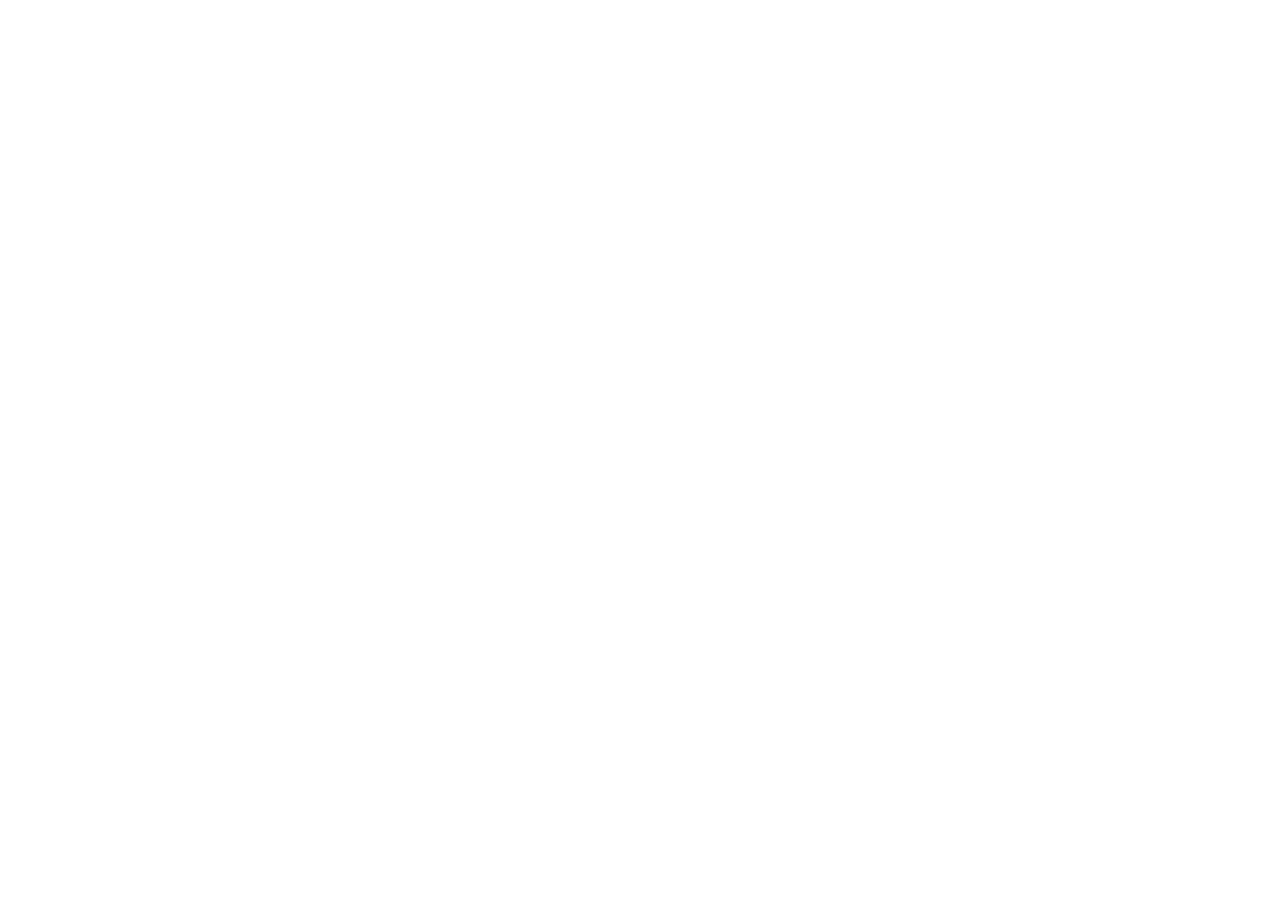
==== index.html @ 02f235d7 "1" ====
<!DOCTYPE html>
<html lang="en">

<head>
  <meta charset="UTF-8" />
  <meta http-equiv="X-UA-Compatible" content="IE=edge" />
  <meta name="viewport" content="width=device-width, initial-scale=1.0" />
  <title class='RR'>Document</title>
</head>

<body></body>

</html>
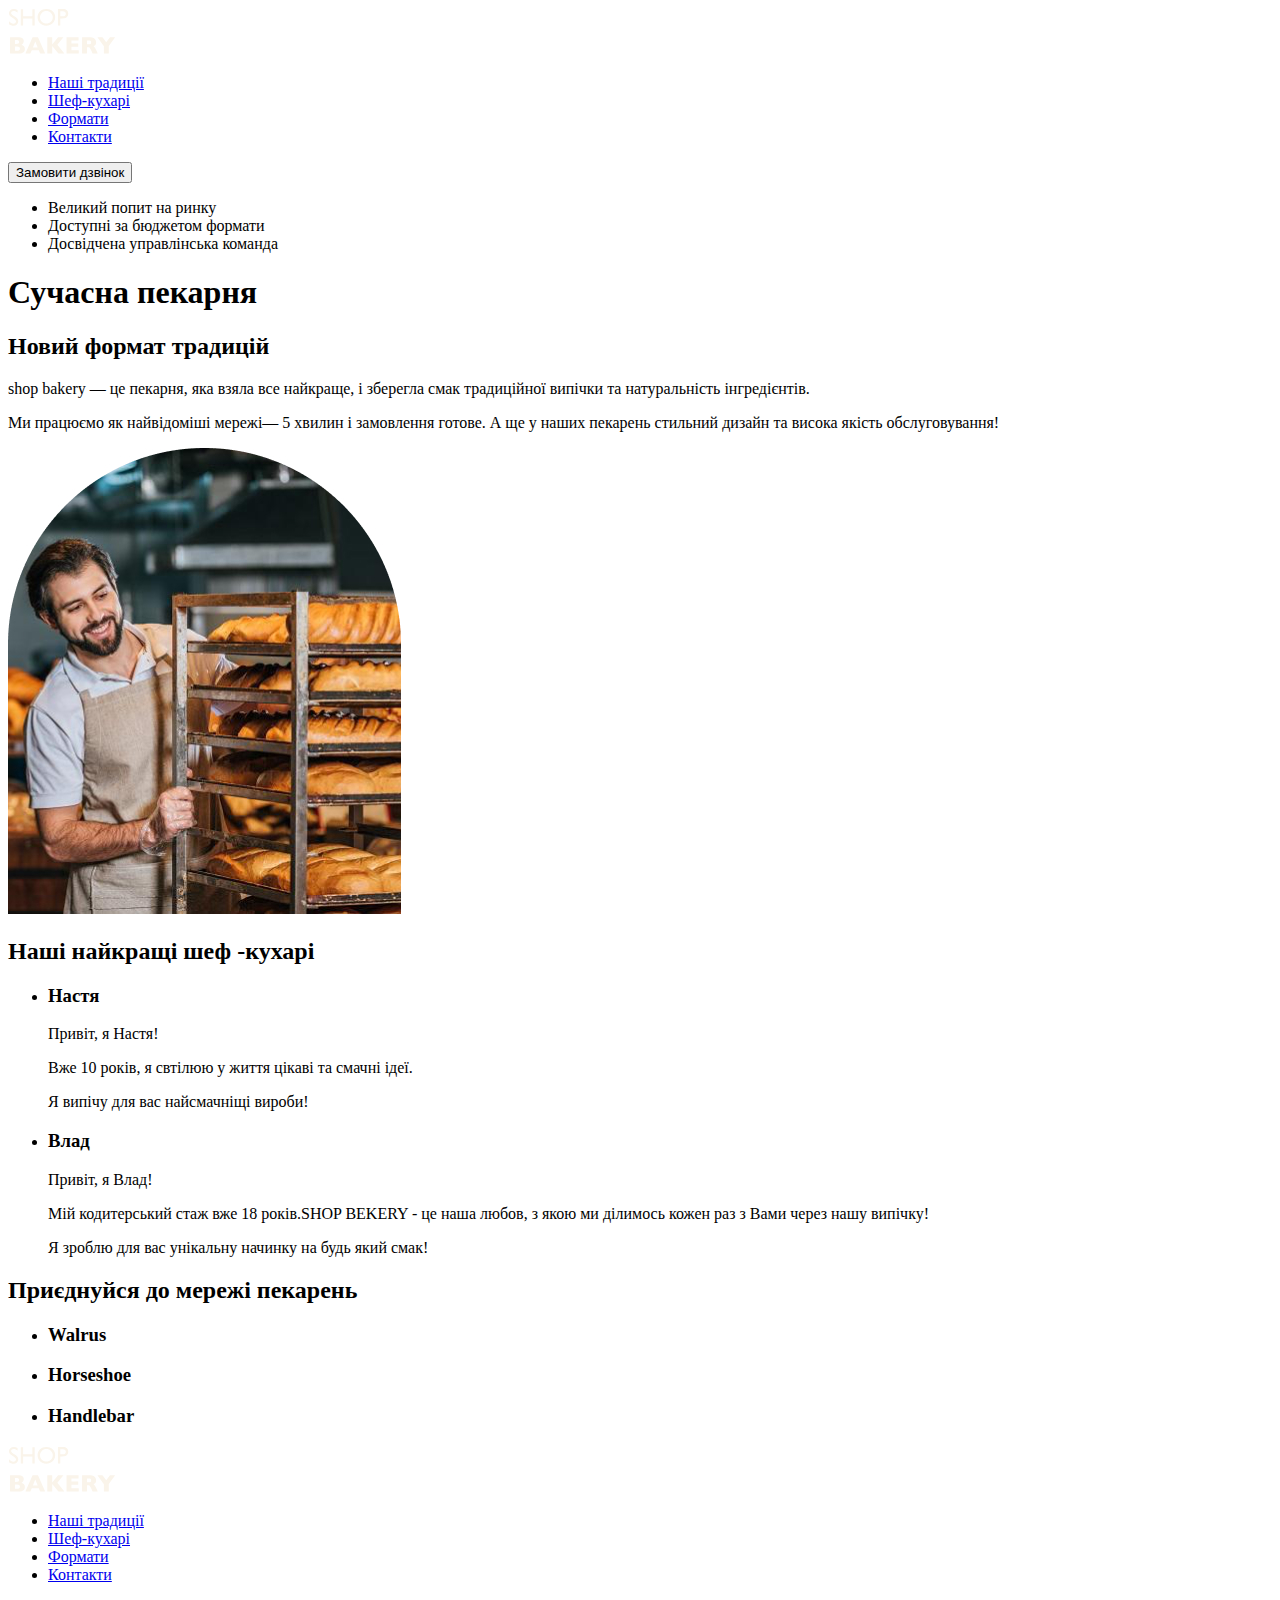
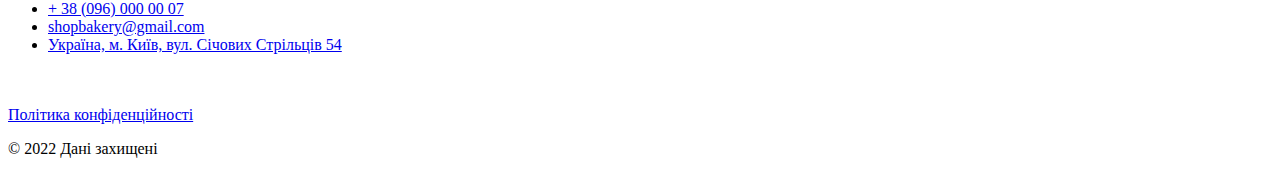
==== commit 1259b8ba: "update html and imeges" ====
--- a/index.html
+++ b/index.html
@@ -1,13 +1,125 @@
 <!DOCTYPE html>
-<html lang="en">
+<html lang="uk">
 
 <head>
-  <meta charset="UTF-8" />
-  <meta http-equiv="X-UA-Compatible" content="IE=edge" />
-  <meta name="viewport" content="width=device-width, initial-scale=1.0" />
-  <title class='RR'>Document</title>
+  <meta charset="UTF-8">
+  <meta name="viewport" content="width=device-width, initial-scale=1.0">
+  <title>Сучасна пекарня</title>
 </head>
 
-<body></body>
+<body>
+  <heder>
+    <nav>
+      <img src="./images/logo.svg" alt="logo">
+      <ul>
+        <li><a href='#'>Наші традиції</a></li>
+        <li><a href='#'>Шеф-кухарі</a></li>
+        <li><a href='#'>Формати</a></li>
+        <li><a href='#'>Контакти</a></li>
+      </ul>
+    </nav>
+    <button type='button'>Замовити дзвінок</button>
+  </heder>
+  <main>
+    <section>
+      <ul>
+        <li>Великий попит на ринку </li>
+        <li>Доступні за бюджетом формати</li>
+        <li>Досвідчена управлінська команда</li>
+      </ul>
+      <h1>Сучасна пекарня</h1>
+    </section>
+    <section>
+      <h2>Новий формат традицій</h2>
+      <p><span>shop bakery</span> — це пекарня, яка взяла все найкраще, і зберегла смак традиційної випічки та
+        натуральність
+        інгредієнтів.</p>
+      <p>Ми працюємо як найвідоміші мережі—
+        <span>5 хвилин і замовлення готове.</span>
+        А ще у наших пекарень стильний дизайн
+        та висока якість обслуговування!
+      </p>
+      <img src="./images/baker-men.jpg" alt="чоловік пекар дивиться на батони">
+    </section>
+    <section>
+      <h2>Наші найкращі
+        шеф -кухарі</h2>
+      <ul>
+        <li>
+          <article>
+            <h3>Настя</h3>
+            <p>Привіт, я Настя!</p>
+            <p>Вже 10 років, я свтілюю
+              у життя цікаві та смачні ідеї.</p>
+            <p>Я випічу для вас
+              найсмачніщі вироби!</p>
+          </article>
+        </li>
+
+        <li>
+          <article>
+            <h3>Влад</h3>
+            <p>Привіт, я Влад!</p>
+            <p>Мій кодитерський стаж вже 18 років.SHOP BEKERY - це наша любов, з якою ми ділимось кожен раз з Вами через
+              нашу випічку!
+            </p>
+            <p>Я зроблю для вас унікальну начинку на будь який смак!</p>
+          </article>
+        </li>
+      </ul>
+    </section>
+    <section>
+      <h2>Приєднуйся до
+        мережі пекарень</h2>
+      <ul>
+        <li>
+          <article>
+            <h3 lang='en'>Walrus</h3>
+          </article>
+        </li>
+        <li>
+          <article>
+            <h3 lang='en'>Horseshoe</h3>
+          </article>
+        </li>
+        <li>
+          <article>
+            <h3 lang='en'>Handlebar</h3>
+          </article>
+        </li>
+      </ul>
+    </section>
+  </main>
+  <footer>
+    <nav>
+      <a href='#'><img src="./images/logo.svg" alt="logo"></a>
+      <!-- logo -->
+      <ul>
+        <li><a href='#'>Наші традиції</a></li>
+        <li><a href='#'>Шеф-кухарі</a></li>
+        <li><a href='#'>Формати</a></li>
+        <li><a href='#'>Контакти</a></li>
+      </ul>
+    </nav>
+    <addres>
+      <ul>
+        <li><a href='tel:+38(096)0000007'>+ 38 (096) 000 00 07</a></li>
+        <li><a href='mailto:shopbakery@gmail.com'>shopbakery@gmail.com</a></li>
+        <li><a href='https://maps.app.goo.gl/xg8NJ29oC3QXmGkGA' target='blank'>Україна, м. Київ,
+            вул. Січових Стрільців 54</a></li>
+      </ul>
+      <li>
+        <a href='#'></a>
+        <!-- facebook icon -->
+      </li>
+      <li>
+        <a href='#'></a>
+        <!-- insta icon -->
+      </li>
+    </addres>
+    <a href='#' target='blank'>Політика конфіденційності</a>
+    <p>© 2022 Дані захищені </p>
+  </footer>
+</body>
 
 </html>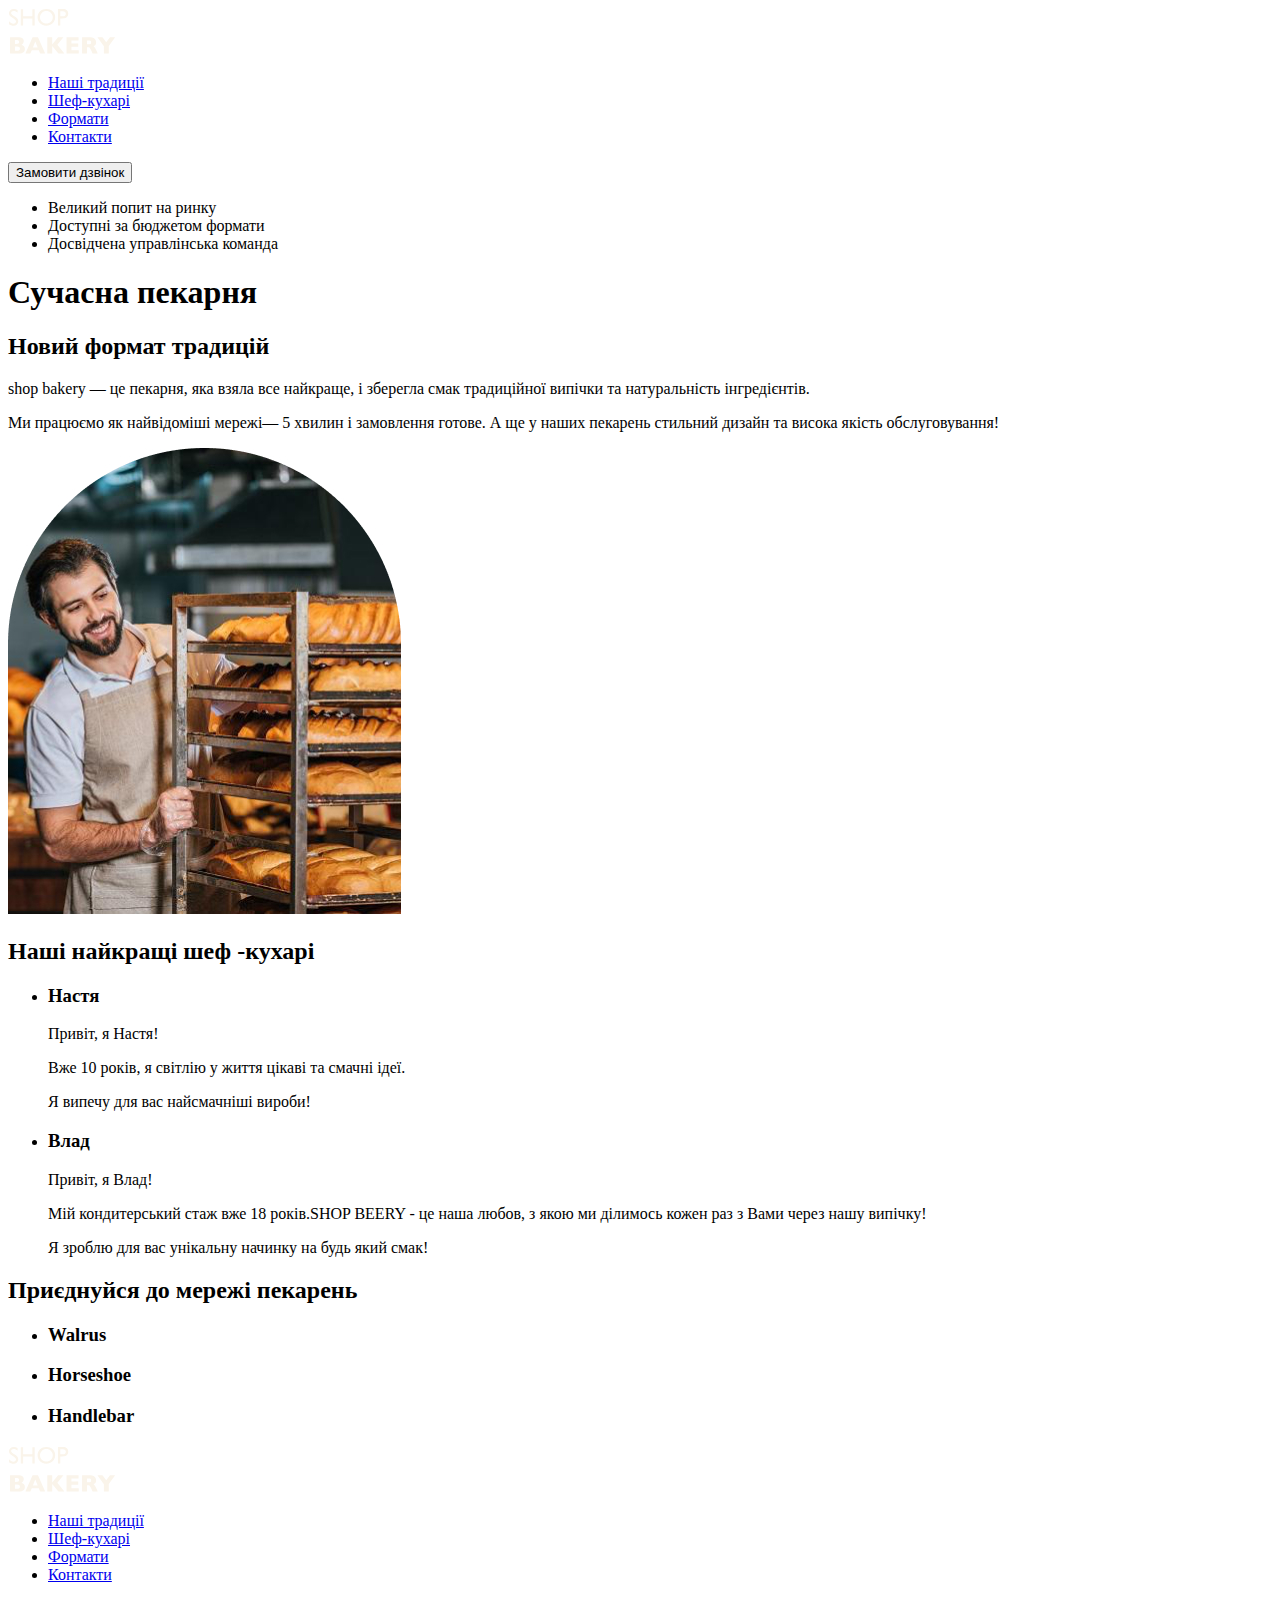
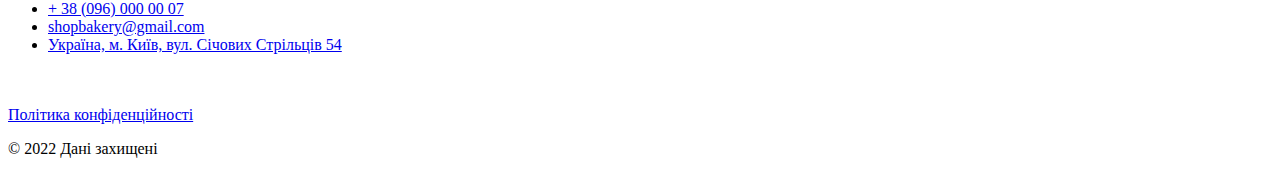
==== commit 9e52ef19: "add new" ====
--- a/index.html
+++ b/index.html
@@ -20,6 +20,7 @@
     </nav>
     <button type='button'>Замовити дзвінок</button>
   </heder>
+  </table>
   <main>
     <section>
       <ul>
@@ -49,10 +50,10 @@
           <article>
             <h3>Настя</h3>
             <p>Привіт, я Настя!</p>
-            <p>Вже 10 років, я свтілюю
+            <p>Вже 10 років, я світлію
               у життя цікаві та смачні ідеї.</p>
-            <p>Я випічу для вас
-              найсмачніщі вироби!</p>
+            <p>Я випечу для вас
+              найсмачніші вироби!</p>
           </article>
         </li>
 
@@ -60,7 +61,7 @@
           <article>
             <h3>Влад</h3>
             <p>Привіт, я Влад!</p>
-            <p>Мій кодитерський стаж вже 18 років.SHOP BEKERY - це наша любов, з якою ми ділимось кожен раз з Вами через
+            <p>Мій кондитерський стаж вже 18 років.SHOP BEERY - це наша любов, з якою ми ділимось кожен раз з Вами через
               нашу випічку!
             </p>
             <p>Я зроблю для вас унікальну начинку на будь який смак!</p>
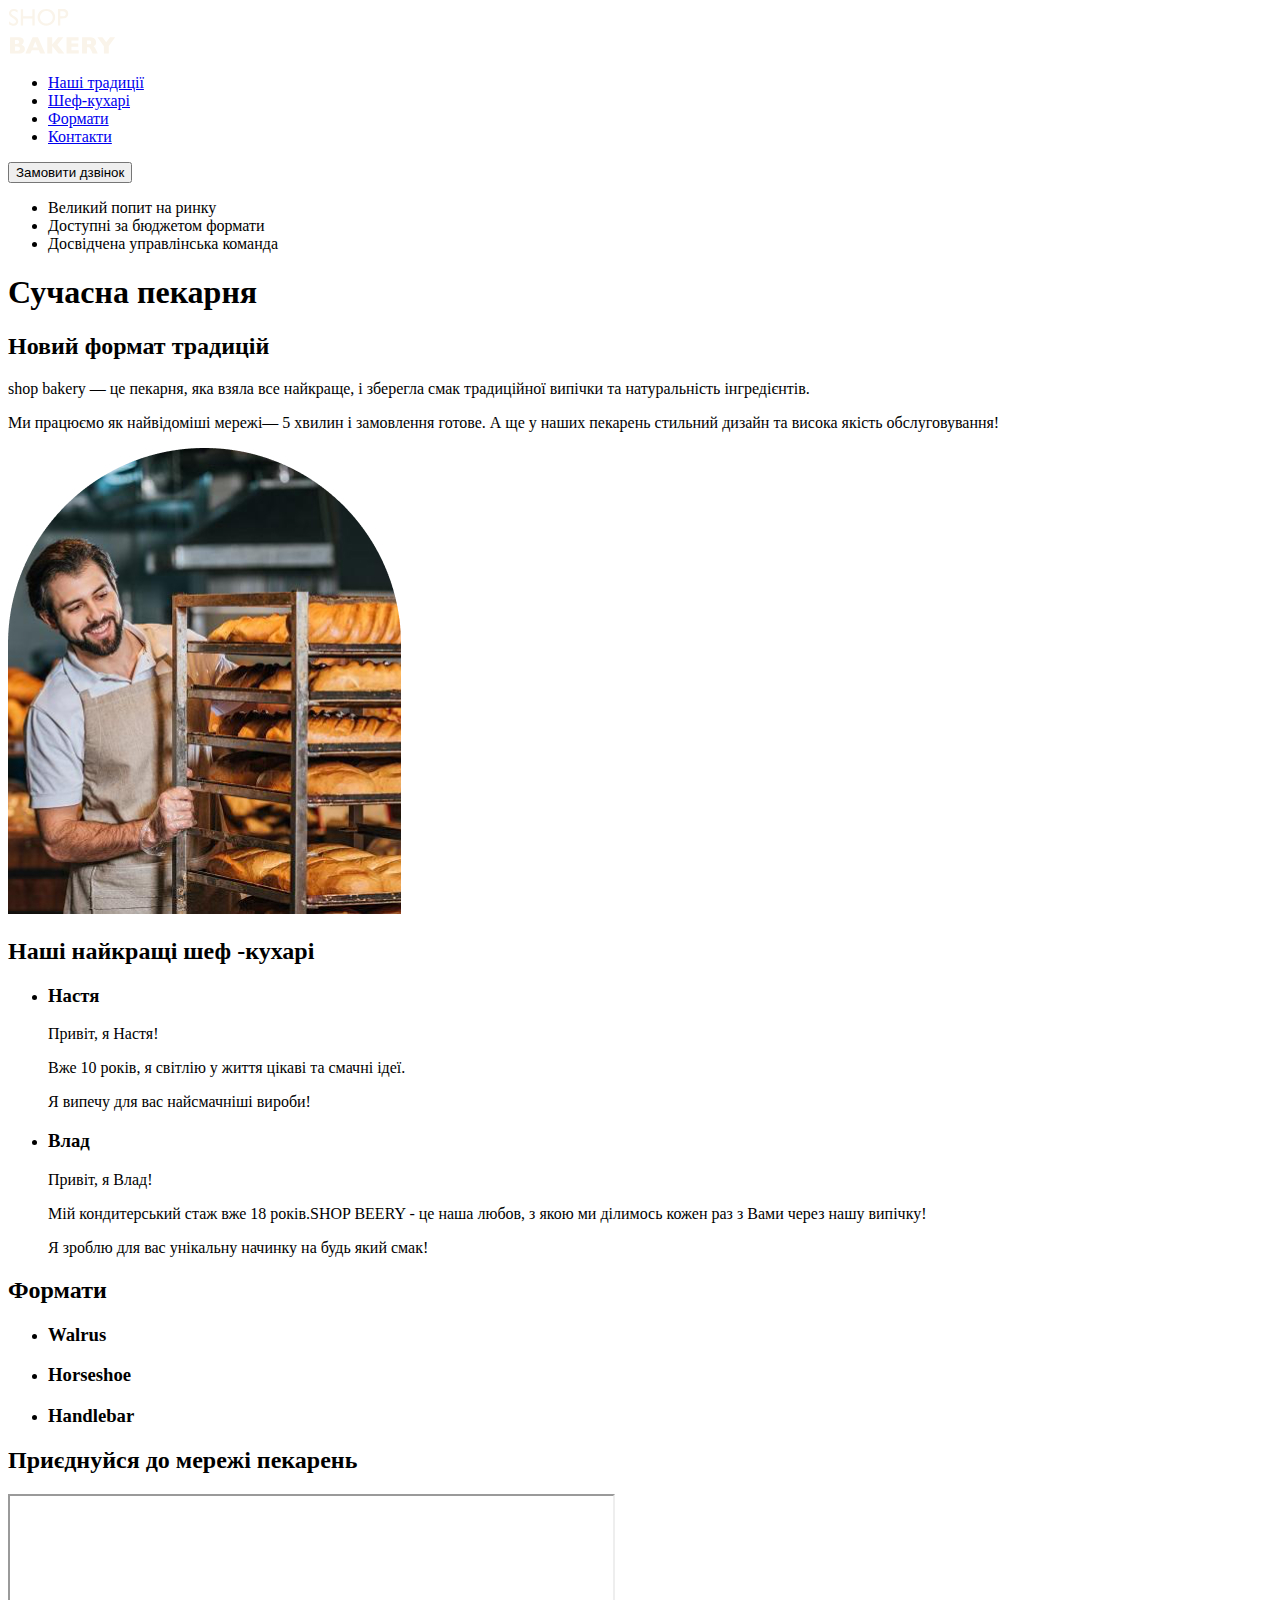
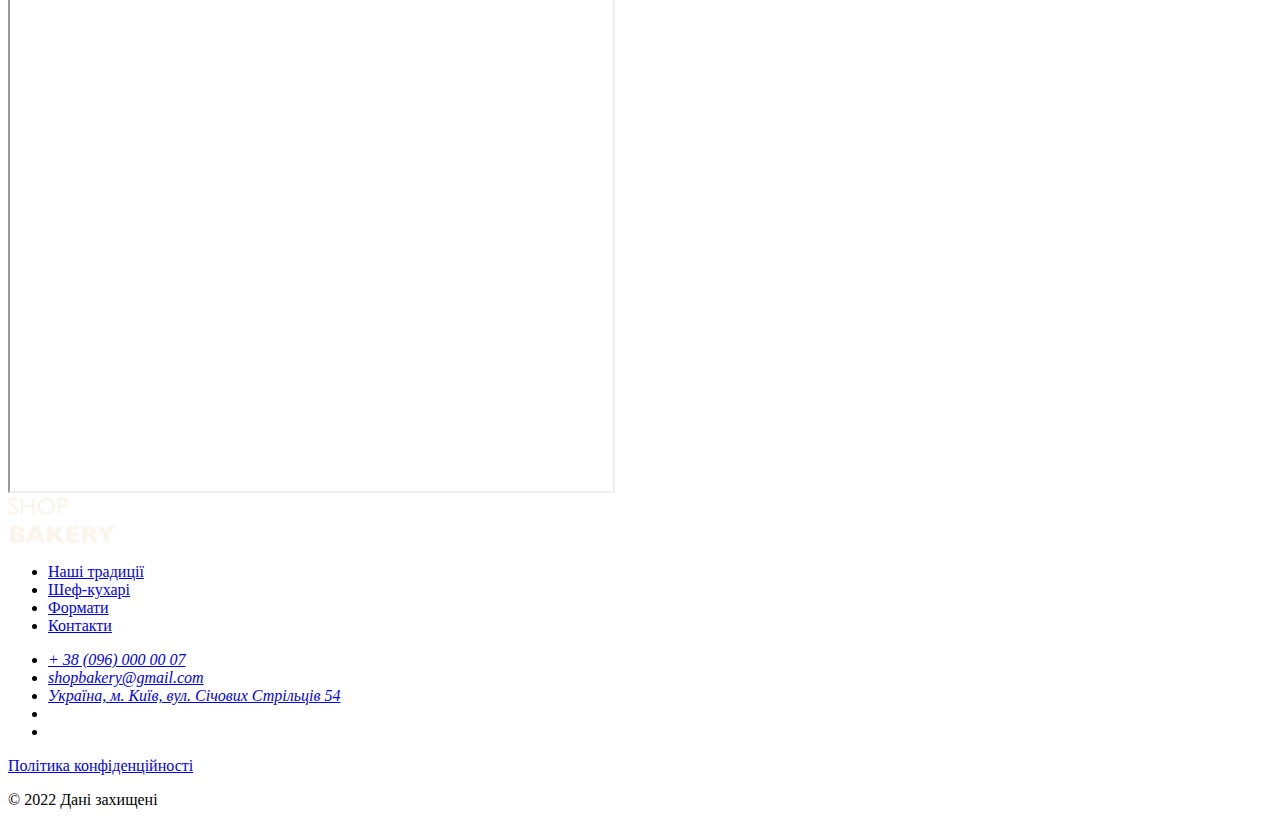
==== commit 074f4f92: "2" ====
--- a/index.html
+++ b/index.html
@@ -6,21 +6,22 @@
   <meta name="viewport" content="width=device-width, initial-scale=1.0">
   <title>Сучасна пекарня</title>
 </head>
+<link rel="stylesheet" href="./css/style.css">
 
 <body>
-  <heder>
+  <header>
     <nav>
-      <img src="./images/logo.svg" alt="logo">
+      <a href="./index.html">
+        <img src="./images/logo.svg" alt="logo"></a>
       <ul>
-        <li><a href='#'>Наші традиції</a></li>
-        <li><a href='#'>Шеф-кухарі</a></li>
-        <li><a href='#'>Формати</a></li>
-        <li><a href='#'>Контакти</a></li>
+        <li><a href='#tradition-section'>Наші традиції</a></li>
+        <li><a href='#chef-section'>Шеф-кухарі</a></li>
+        <li><a href='#format-section'>Формати</a></li>
+        <li><a href='#contact-section'>Контакти</a></li>
       </ul>
     </nav>
     <button type='button'>Замовити дзвінок</button>
-  </heder>
-  </table>
+  </header>
   <main>
     <section>
       <ul>
@@ -30,7 +31,7 @@
       </ul>
       <h1>Сучасна пекарня</h1>
     </section>
-    <section>
+    <section id='tradition-section'>
       <h2>Новий формат традицій</h2>
       <p><span>shop bakery</span> — це пекарня, яка взяла все найкраще, і зберегла смак традиційної випічки та
         натуральність
@@ -42,7 +43,7 @@
       </p>
       <img src="./images/baker-men.jpg" alt="чоловік пекар дивиться на батони">
     </section>
-    <section>
+    <section id='chef-section'>
       <h2>Наші найкращі
         шеф -кухарі</h2>
       <ul>
@@ -61,7 +62,8 @@
           <article>
             <h3>Влад</h3>
             <p>Привіт, я Влад!</p>
-            <p>Мій кондитерський стаж вже 18 років.SHOP BEERY - це наша любов, з якою ми ділимось кожен раз з Вами через
+            <p>Мій кондитерський стаж вже 18 років.SHOP BEERY - це наша любов, з якою ми ділимось кожен раз з Вами
+              через
               нашу випічку!
             </p>
             <p>Я зроблю для вас унікальну начинку на будь який смак!</p>
@@ -69,9 +71,8 @@
         </li>
       </ul>
     </section>
-    <section>
-      <h2>Приєднуйся до
-        мережі пекарень</h2>
+    <section id='format-section'>
+      <h2>Формати</h2>
       <ul>
         <li>
           <article>
@@ -90,6 +91,13 @@
         </li>
       </ul>
     </section>
+    <section id='contact-section'>
+      <h2>Приєднуйся до
+        мережі пекарень </h2>
+      <iframe
+        src="https://www.google.com/maps/embed?pb=!1m18!1m12!1m3!1d2540.1640531314047!2d30.491233500000003!3d50.4566697!2m3!1f0!2f0!3f0!3m2!1i1024!2i768!4f13.1!3m3!1m2!1s0x40d4ce637bfe1717%3A0x5370c2254ad1b952!2z0YPQuy4g0KHQtdGH0LXQstGL0YUg0KHRgtGA0LXQu9GM0YbQvtCyLCA1NCwg0JrQuNC10LIsIDAyMDAw!5e0!3m2!1sru!2sua!4v1699380883741!5m2!1sru!2sua"
+        width="603" height="595" allowfullscreen="" loading="lazy" referrerpolicy="no-referrer-when-downgrade"></iframe>
+    </section>
   </main>
   <footer>
     <nav>
@@ -102,22 +110,23 @@
         <li><a href='#'>Контакти</a></li>
       </ul>
     </nav>
-    <addres>
+    <address>
       <ul>
         <li><a href='tel:+38(096)0000007'>+ 38 (096) 000 00 07</a></li>
         <li><a href='mailto:shopbakery@gmail.com'>shopbakery@gmail.com</a></li>
         <li><a href='https://maps.app.goo.gl/xg8NJ29oC3QXmGkGA' target='blank'>Україна, м. Київ,
             вул. Січових Стрільців 54</a></li>
+
+        <li>
+          <a href='#'></a>
+          <!-- facebook icon -->
+        </li>
+        <li>
+          <a href='#'></a>
+          <!-- instr icon -->
+        </li>
       </ul>
-      <li>
-        <a href='#'></a>
-        <!-- facebook icon -->
-      </li>
-      <li>
-        <a href='#'></a>
-        <!-- insta icon -->
-      </li>
-    </addres>
+    </address>
     <a href='#' target='blank'>Політика конфіденційності</a>
     <p>© 2022 Дані захищені </p>
   </footer>
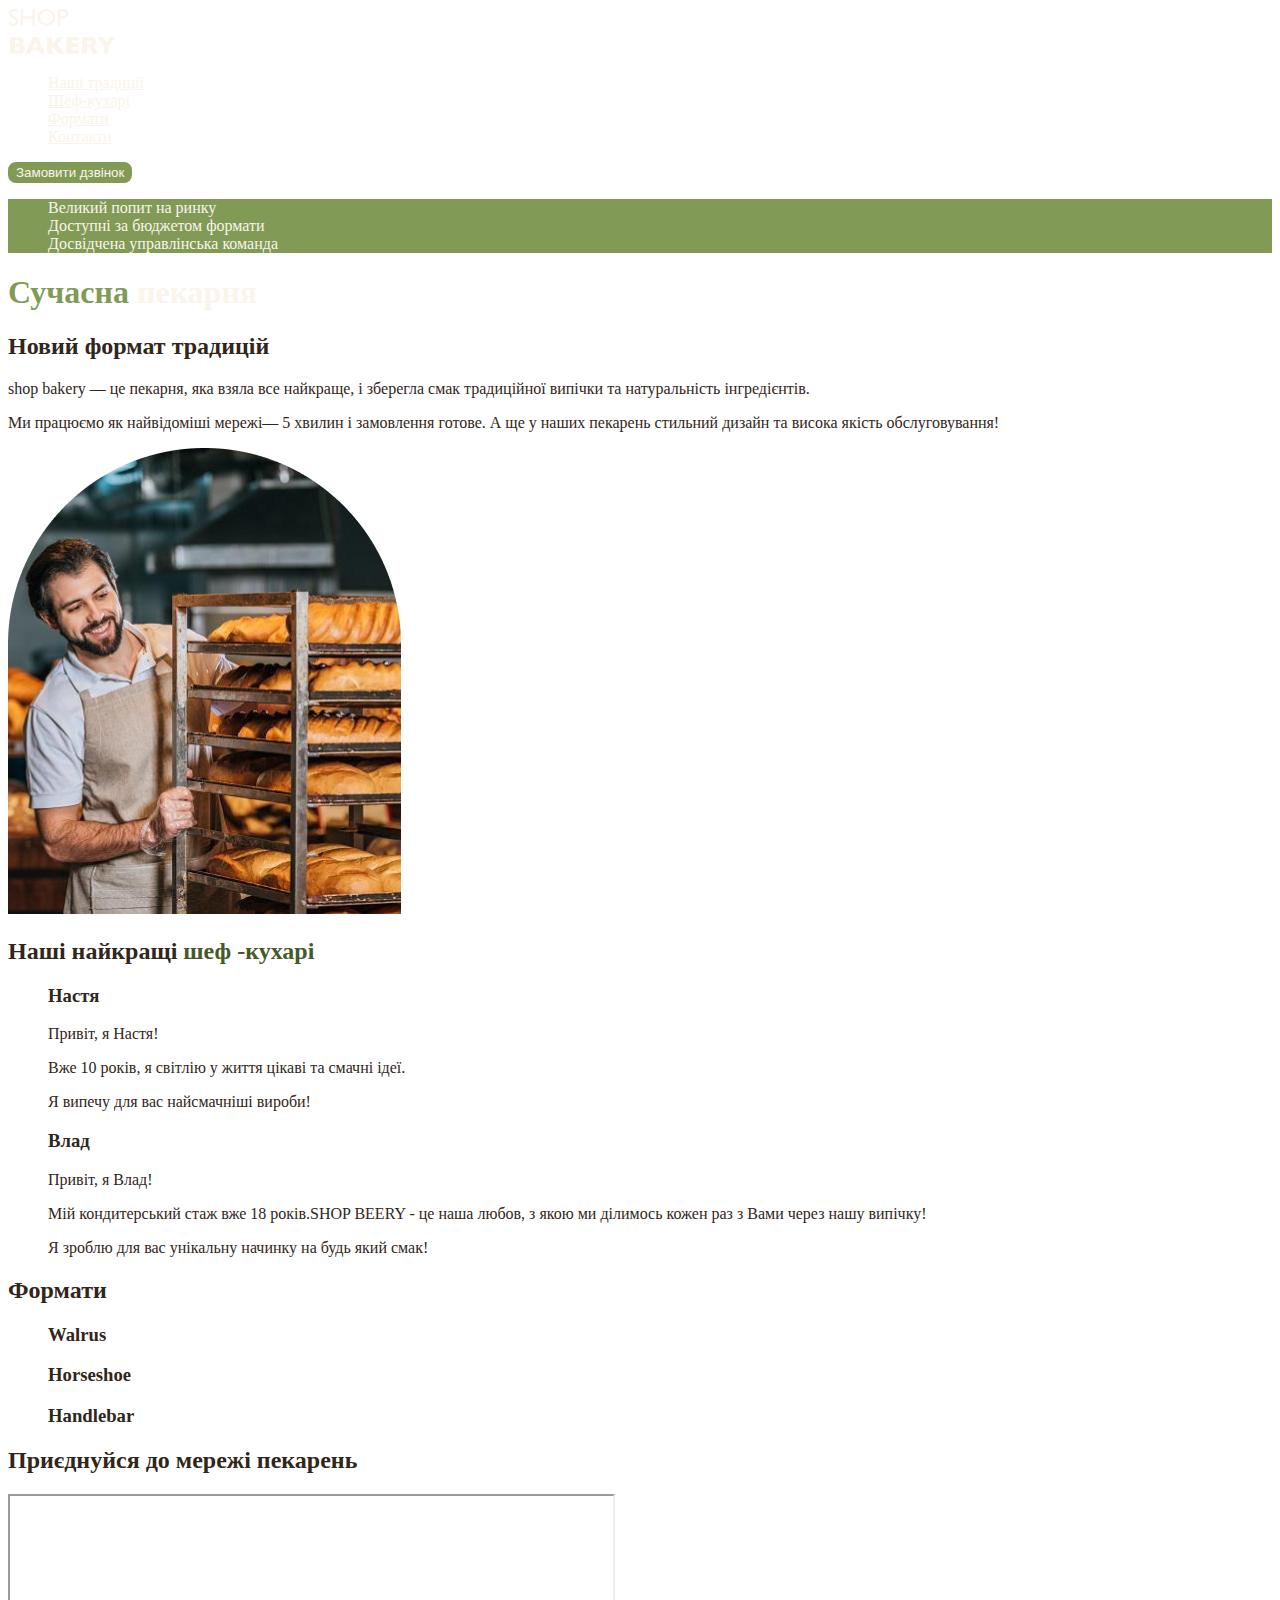
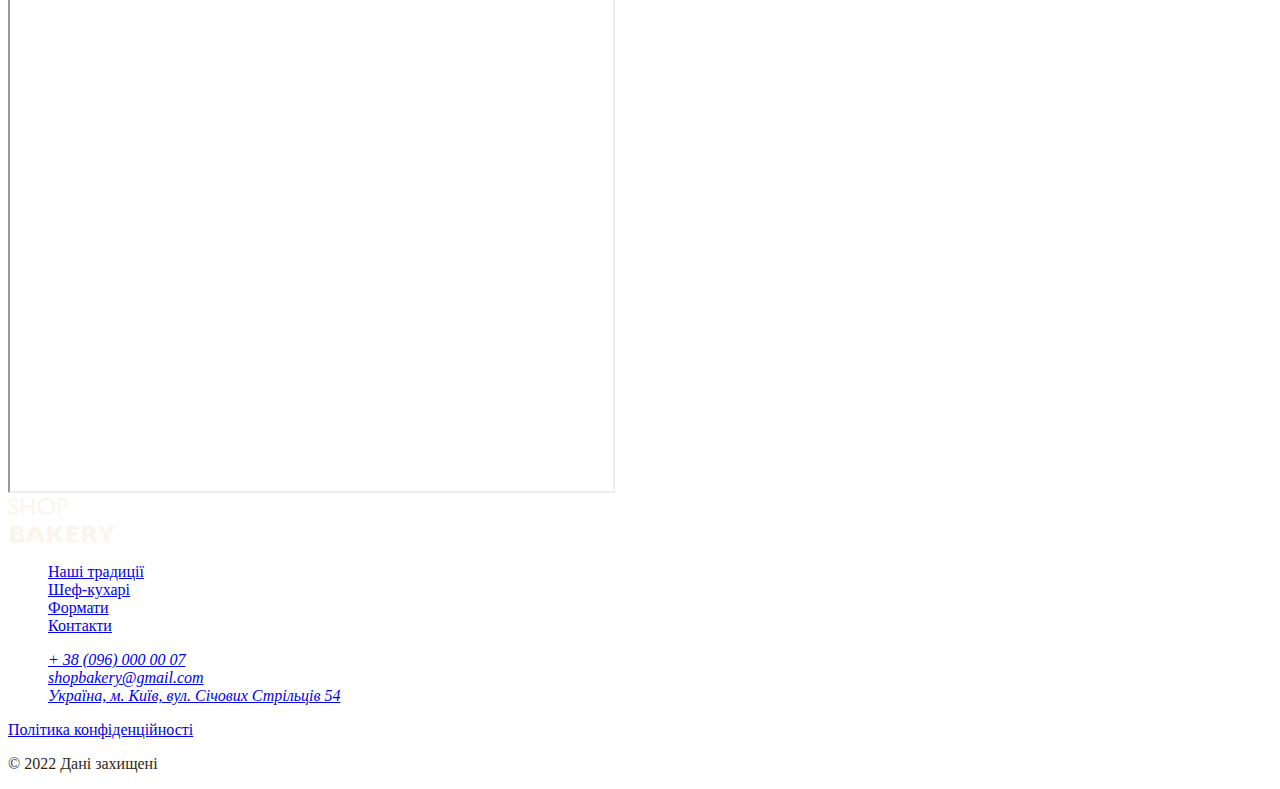
==== commit 0b64f8ee: "add css" ====
--- a/index.html
+++ b/index.html
@@ -14,25 +14,25 @@
       <a href="./index.html">
         <img src="./images/logo.svg" alt="logo"></a>
       <ul>
-        <li><a href='#tradition-section'>Наші традиції</a></li>
-        <li><a href='#chef-section'>Шеф-кухарі</a></li>
-        <li><a href='#format-section'>Формати</a></li>
-        <li><a href='#contact-section'>Контакти</a></li>
+        <li><a class='header-link' href='#tradition-section'>Наші традиції</a></li>
+        <li><a class='header-link' href='#chef-section'>Шеф-кухарі</a></li>
+        <li><a class='header-link' href='#format-section'>Формати</a></li>
+        <li><a class='header-link' href='#contact-section'>Контакти</a></li>
       </ul>
     </nav>
-    <button type='button'>Замовити дзвінок</button>
+    <button class='button' type='button'>Замовити дзвінок</button>
   </header>
   <main>
     <section>
-      <ul>
+      <ul class='advantages-list'>
         <li>Великий попит на ринку </li>
         <li>Доступні за бюджетом формати</li>
         <li>Досвідчена управлінська команда</li>
       </ul>
-      <h1>Сучасна пекарня</h1>
+      <h1 class='hero-title'><span class='accent '>Сучасна</span> пекарня</h1>
     </section>
     <section id='tradition-section'>
-      <h2>Новий формат традицій</h2>
+      <h2 class='section-title'>Новий формат традицій</h2>
       <p><span>shop bakery</span> — це пекарня, яка взяла все найкраще, і зберегла смак традиційної випічки та
         натуральність
         інгредієнтів.</p>
@@ -44,8 +44,9 @@
       <img src="./images/baker-men.jpg" alt="чоловік пекар дивиться на батони">
     </section>
     <section id='chef-section'>
-      <h2>Наші найкращі
-        шеф -кухарі</h2>
+      <h2 class='section-title'>Наші найкращі
+        <san class='accent'>шеф -кухарі</san>
+      </h2>
       <ul>
         <li>
           <article>
@@ -72,7 +73,7 @@
       </ul>
     </section>
     <section id='format-section'>
-      <h2>Формати</h2>
+      <h2 class='section-title'>Формати</h2>
       <ul>
         <li>
           <article>
@@ -92,7 +93,7 @@
       </ul>
     </section>
     <section id='contact-section'>
-      <h2>Приєднуйся до
+      <h2 class='section-title'>Приєднуйся до
         мережі пекарень </h2>
       <iframe
         src="https://www.google.com/maps/embed?pb=!1m18!1m12!1m3!1d2540.1640531314047!2d30.491233500000003!3d50.4566697!2m3!1f0!2f0!3f0!3m2!1i1024!2i768!4f13.1!3m3!1m2!1s0x40d4ce637bfe1717%3A0x5370c2254ad1b952!2z0YPQuy4g0KHQtdGH0LXQstGL0YUg0KHRgtGA0LXQu9GM0YbQvtCyLCA1NCwg0JrQuNC10LIsIDAyMDAw!5e0!3m2!1sru!2sua!4v1699380883741!5m2!1sru!2sua"
--- a/css/style.css
+++ b/css/style.css
@@ -0,0 +1,53 @@
+:root {
+  --color-primary-dark: #31261a;
+  --color-primary-light: #faf4ea;
+  --color-brand: #819b57;
+  --color-brand-dark: #465929;
+}
+
+/* base */
+body {
+  color: var(--color-primary-dark);
+}
+
+ul {
+  list-style-type: none;
+}
+/* button */
+.button {
+  color: var(--color-primary-light);
+  background-color: var(--color-brand);
+  border: 2px solid var(--color-brand);
+  border-radius: 8px;
+  cursor: pointer;
+}
+
+.button:hover {
+  color: var(--color-brand-dark);
+  background-color: transparent;
+}
+.button:active {
+  background-color: var(--color-brand);
+}
+/* link */
+.header-link {
+  color: #faf4ea;
+}
+.header-link:hover {
+  color: #819b57;
+}
+/* hero section */
+.hero-title {
+  color: #faf4ea;
+}
+.hero-title .accent {
+  color: #819b57;
+}
+/* advantages section */
+.advantages-list {
+  color: #faf4ea;
+  background-color: #819b57;
+}
+.section-title .accent {
+  color: var(--color-brand-dark);
+}
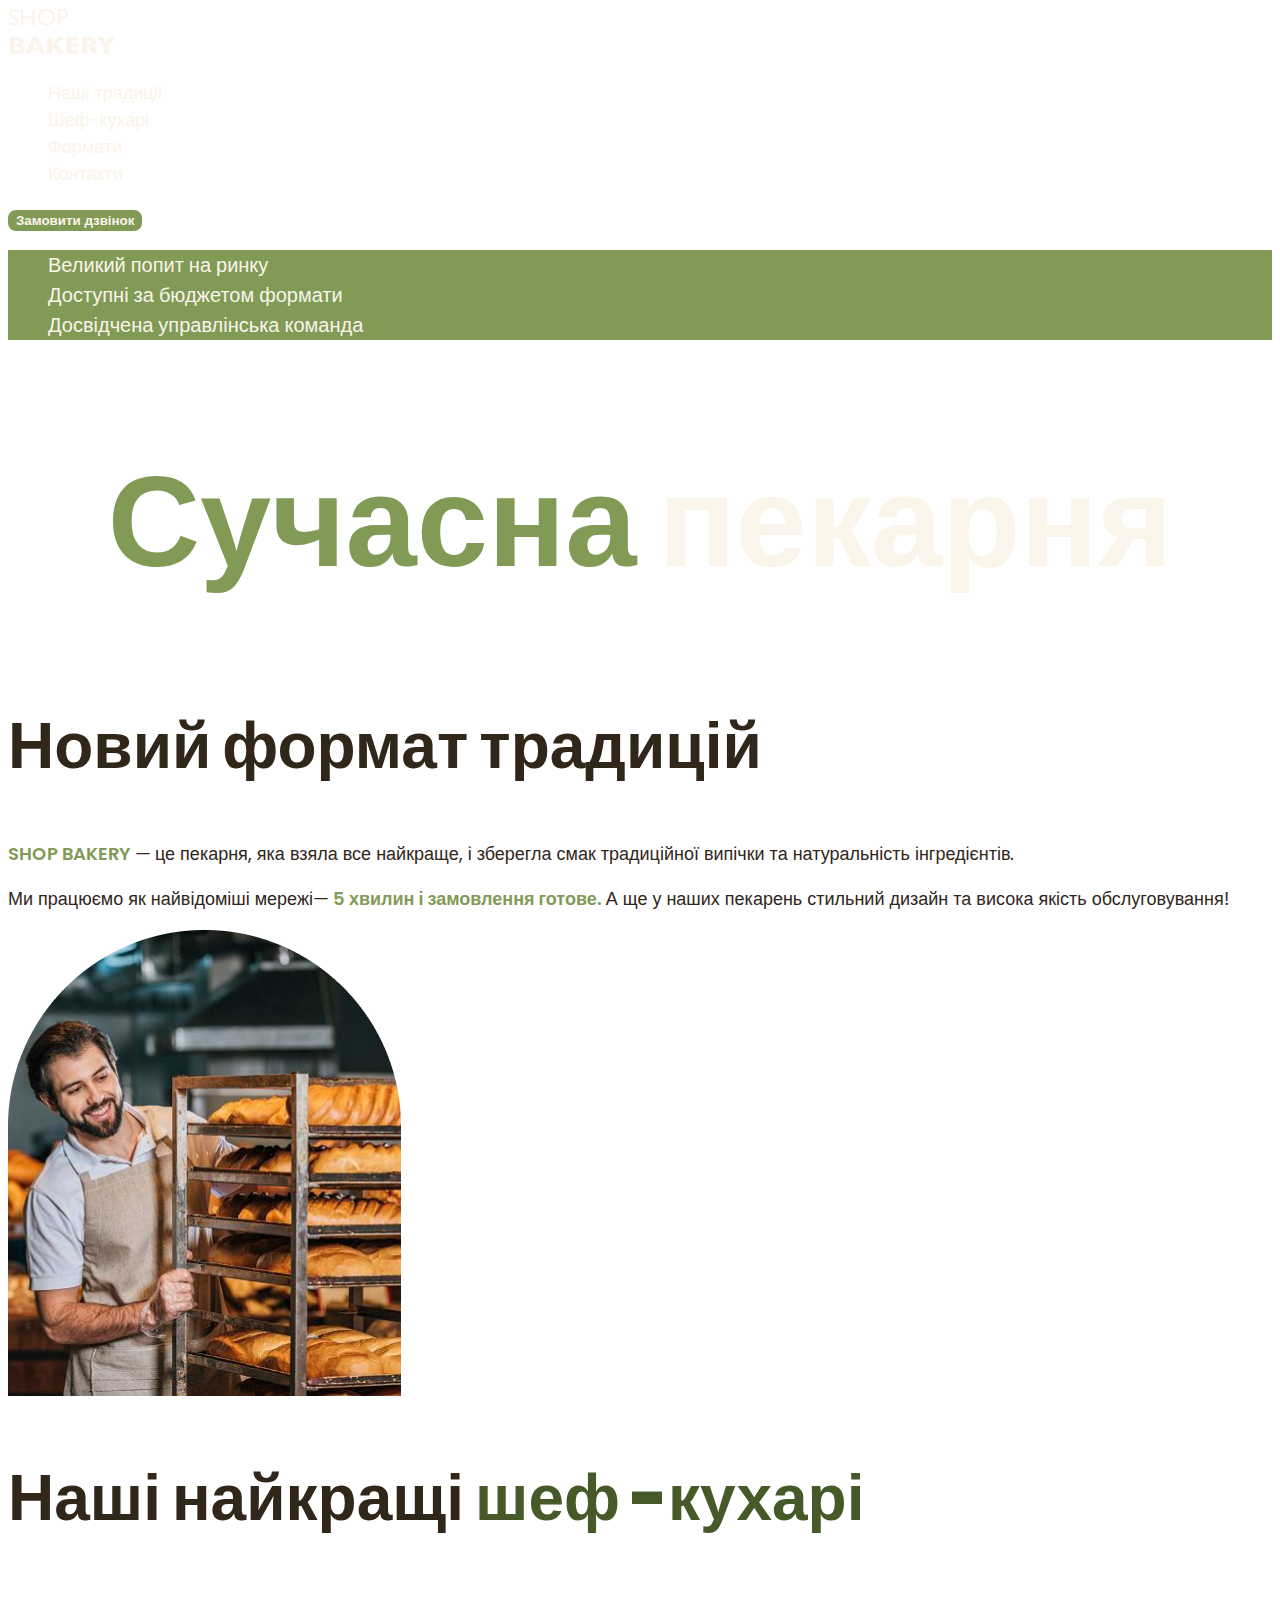
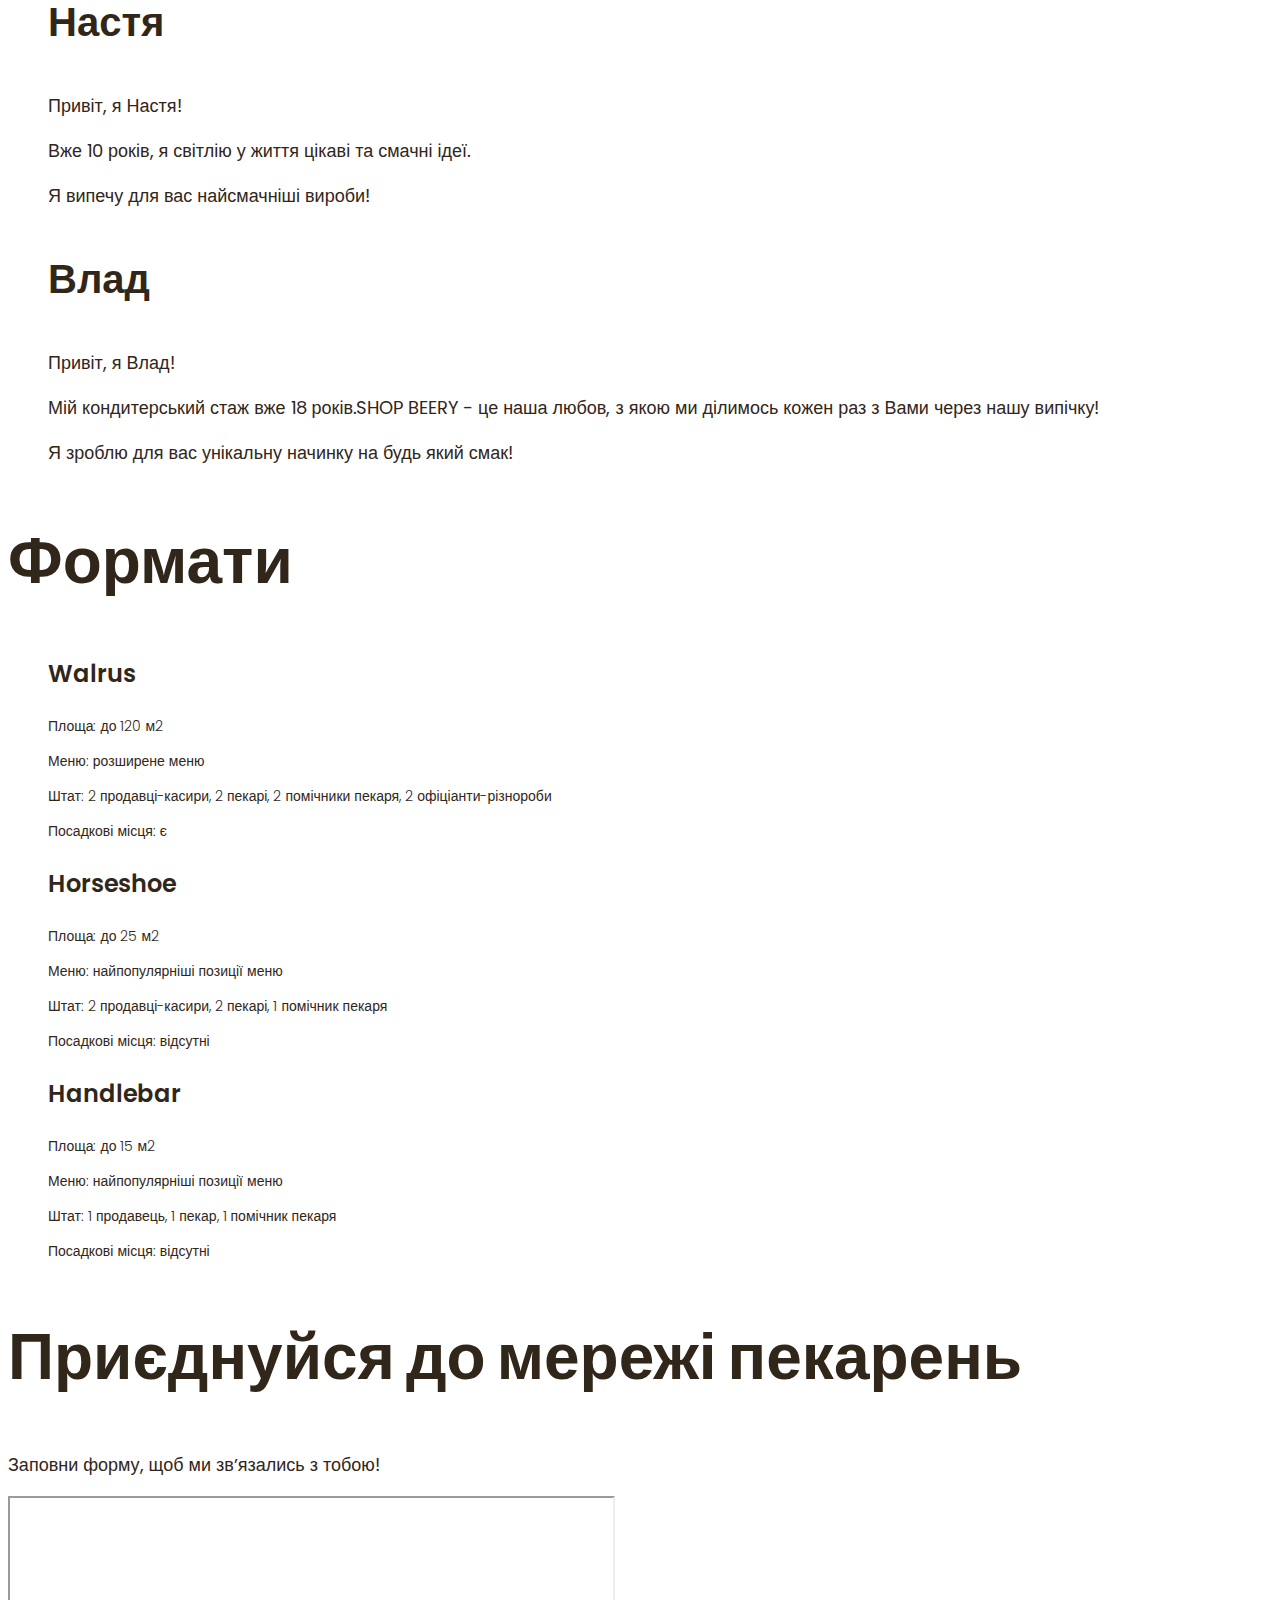
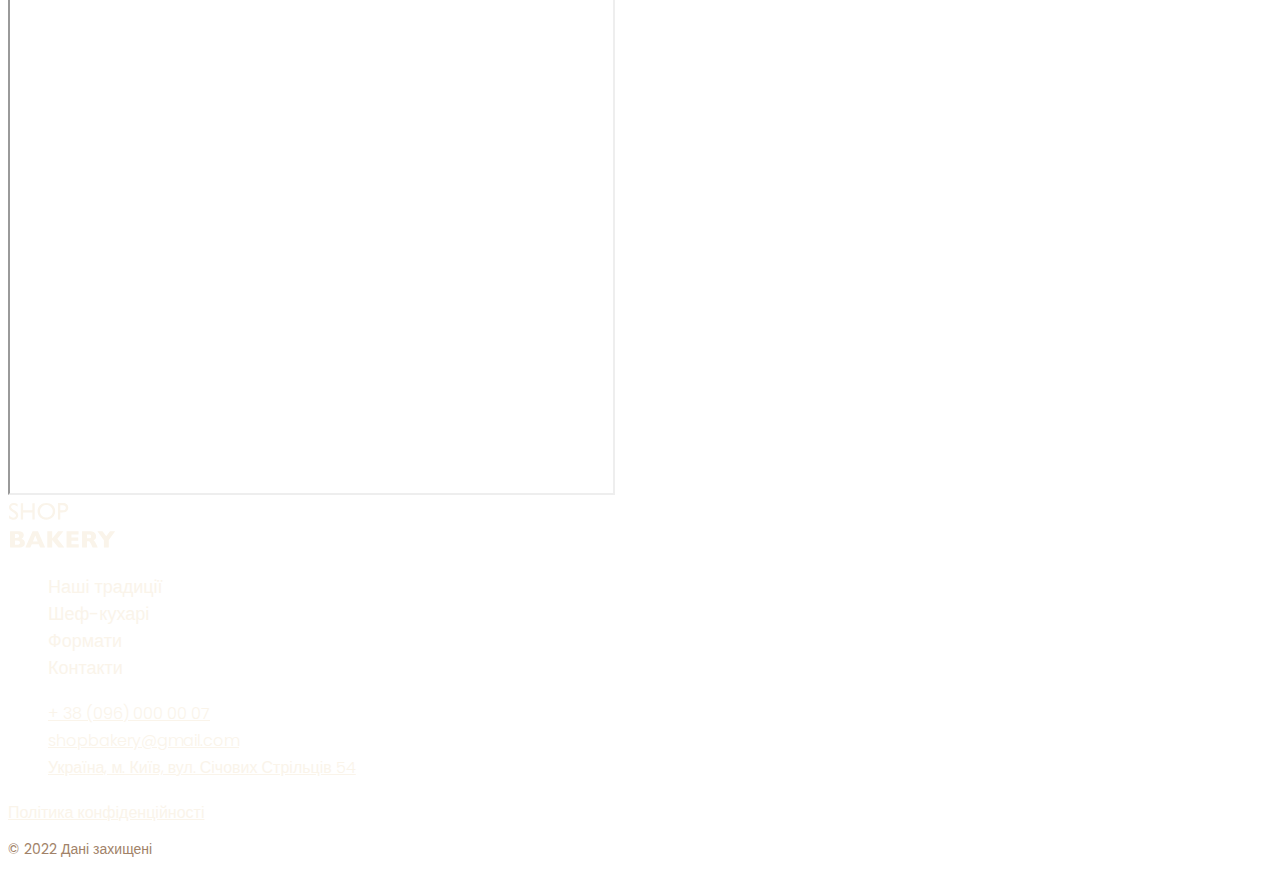
==== commit 4f1d932b: "add css code" ====
--- a/index.html
+++ b/index.html
@@ -5,8 +5,13 @@
   <meta charset="UTF-8">
   <meta name="viewport" content="width=device-width, initial-scale=1.0">
   <title>Сучасна пекарня</title>
+  <link rel="preconnect" href="https://fonts.googleapis.com">
+  <link rel="preconnect" href="https://fonts.gstatic.com" crossorigin>
+  <link href="https://fonts.googleapis.com/css2?family=Poppins:wght@300;400;600;900&display=swap" rel="stylesheet">
+  <!-- style -->
+  <link rel="stylesheet" href="./css/style.css">
+
 </head>
-<link rel="stylesheet" href="./css/style.css">
 
 <body>
   <header>
@@ -25,19 +30,24 @@
   <main>
     <section>
       <ul class='advantages-list'>
-        <li>Великий попит на ринку </li>
-        <li>Доступні за бюджетом формати</li>
-        <li>Досвідчена управлінська команда</li>
+        <li class='advantages-item'>Великий попит на ринку </li>
+        <li class='advantages-item'>Доступні за бюджетом формати</li>
+        <li class='advantages-item'>Досвідчена управлінська команда</li>
       </ul>
       <h1 class='hero-title'><span class='accent '>Сучасна</span> пекарня</h1>
     </section>
     <section id='tradition-section'>
       <h2 class='section-title'>Новий формат традицій</h2>
-      <p><span>shop bakery</span> — це пекарня, яка взяла все найкраще, і зберегла смак традиційної випічки та
+      <p class='tradition-text'><span class='brand  uppercase'>shop bakery</span> — це пекарня, яка взяла все
+        найкраще,
+        і
+        зберегла
+        смак
+        традиційної випічки та
         натуральність
         інгредієнтів.</p>
-      <p>Ми працюємо як найвідоміші мережі—
-        <span>5 хвилин і замовлення готове.</span>
+      <p class='tradition-text'>Ми працюємо як найвідоміші мережі—
+        <span class='brand'>5 хвилин і замовлення готове.</span>
         А ще у наших пекарень стильний дизайн
         та висока якість обслуговування!
       </p>
@@ -50,7 +60,7 @@
       <ul>
         <li>
           <article>
-            <h3>Настя</h3>
+            <h3 class='chef-title'>Настя</h3>
             <p>Привіт, я Настя!</p>
             <p>Вже 10 років, я світлію
               у життя цікаві та смачні ідеї.</p>
@@ -61,7 +71,7 @@
 
         <li>
           <article>
-            <h3>Влад</h3>
+            <h3 class='chef-title'>Влад</h3>
             <p>Привіт, я Влад!</p>
             <p>Мій кондитерський стаж вже 18 років.SHOP BEERY - це наша любов, з якою ми ділимось кожен раз з Вами
               через
@@ -77,17 +87,35 @@
       <ul>
         <li>
           <article>
-            <h3 lang='en'>Walrus</h3>
+            <h3 class='format-title' lang='en'>Walrus</h3>
+            <div class='format-text'>
+              <p>Площа: до 120 м2</p>
+              <p>Меню: розширене меню </p>
+              <p>Штат: 2 продавці-касири, 2 пекарі, 2 помічники пекаря, 2 офіціанти-різнороби</p>
+              <p>Посадкові місця: є</p>
+            </div>
           </article>
         </li>
         <li>
           <article>
-            <h3 lang='en'>Horseshoe</h3>
+            <h3 class='format-title' lang='en'>Horseshoe</h3>
+            <div class='format-text'>
+              <p>Площа: до 25 м2</p>
+              <p>Меню: найпопулярніші позиції меню</p>
+              <p>Штат: 2 продавці-касири, 2 пекарі, 1 помічник пекаря</p>
+              <p>Посадкові місця: відсутні</p>
+            </div>
           </article>
         </li>
         <li>
           <article>
-            <h3 lang='en'>Handlebar</h3>
+            <h3 class='format-title' lang='en'>Handlebar</h3>
+            <div class='format-text'>
+              <p>Площа: до 15 м2</p>
+              <p>Меню: найпопулярніші позиції меню </p>
+              <p>Штат: 1 продавець, 1 пекар, 1 помічник пекаря</p>
+              <p>Посадкові місця: відсутні</p>
+            </div>
           </article>
         </li>
       </ul>
@@ -95,6 +123,7 @@
     <section id='contact-section'>
       <h2 class='section-title'>Приєднуйся до
         мережі пекарень </h2>
+      <p>Заповни форму, щоб ми звʼязались з тобою!</p>
       <iframe
         src="https://www.google.com/maps/embed?pb=!1m18!1m12!1m3!1d2540.1640531314047!2d30.491233500000003!3d50.4566697!2m3!1f0!2f0!3f0!3m2!1i1024!2i768!4f13.1!3m3!1m2!1s0x40d4ce637bfe1717%3A0x5370c2254ad1b952!2z0YPQuy4g0KHQtdGH0LXQstGL0YUg0KHRgtGA0LXQu9GM0YbQvtCyLCA1NCwg0JrQuNC10LIsIDAyMDAw!5e0!3m2!1sru!2sua!4v1699380883741!5m2!1sru!2sua"
         width="603" height="595" allowfullscreen="" loading="lazy" referrerpolicy="no-referrer-when-downgrade"></iframe>
@@ -105,17 +134,17 @@
       <a href='#'><img src="./images/logo.svg" alt="logo"></a>
       <!-- logo -->
       <ul>
-        <li><a href='#'>Наші традиції</a></li>
-        <li><a href='#'>Шеф-кухарі</a></li>
-        <li><a href='#'>Формати</a></li>
-        <li><a href='#'>Контакти</a></li>
+        <li><a class='header-link  href=' #'>Наші традиції</a></li>
+        <li><a class='header-link  href=' #'>Шеф-кухарі</a></li>
+        <li><a class='header-link  href=' #'>Формати</a></li>
+        <li><a class='header-link  href=' #'>Контакти</a></li>
       </ul>
     </nav>
     <address>
       <ul>
-        <li><a href='tel:+38(096)0000007'>+ 38 (096) 000 00 07</a></li>
-        <li><a href='mailto:shopbakery@gmail.com'>shopbakery@gmail.com</a></li>
-        <li><a href='https://maps.app.goo.gl/xg8NJ29oC3QXmGkGA' target='blank'>Україна, м. Київ,
+        <li><a class='address-link' href='tel:+38(096)0000007'>+ 38 (096) 000 00 07</a></li>
+        <li><a class='address-link' href='mailto:shopbakery@gmail.com'>shopbakery@gmail.com</a></li>
+        <li><a class='address-link' href='https://maps.app.goo.gl/xg8NJ29oC3QXmGkGA' target='blank'>Україна, м. Київ,
             вул. Січових Стрільців 54</a></li>
 
         <li>
@@ -128,8 +157,8 @@
         </li>
       </ul>
     </address>
-    <a href='#' target='blank'>Політика конфіденційності</a>
-    <p>© 2022 Дані захищені </p>
+    <a class='address-link' href='#' target='blank'>Політика конфіденційності</a>
+    <p class='address-copyright'>© 2022 Дані захищені </p>
   </footer>
 </body>
 
--- a/css/style.css
+++ b/css/style.css
@@ -8,6 +8,13 @@
 /* base */
 body {
   color: var(--color-primary-dark);
+  font-family: Poppins, sans-serif;
+  font-size: 18px;
+  font-weight: 400;
+  line-height: 1.5;
+}
+address {
+  font-style: normal;
 }
 
 ul {
@@ -19,6 +26,7 @@
   background-color: var(--color-brand);
   border: 2px solid var(--color-brand);
   border-radius: 8px;
+  font-weight: 600;
   cursor: pointer;
 }
 
@@ -31,23 +39,84 @@
 }
 /* link */
 .header-link {
-  color: #faf4ea;
+  color: var(--color-primary-light);
+  text-decoration: none;
+  line-height: 1.5;
 }
 .header-link:hover {
   color: #819b57;
+  font-weight: 600;
 }
 /* hero section */
 .hero-title {
-  color: #faf4ea;
+  color: var(--color-primary-light);
+  font-weight: 900;
+  text-align: center;
+  font-size: 128px;
 }
 .hero-title .accent {
-  color: #819b57;
+  color: var(--color-brand);
 }
 /* advantages section */
 .advantages-list {
   color: #faf4ea;
-  background-color: #819b57;
+  background-color: var(--color-brand);
 }
+
+.advantages-item {
+  font-size: 20px;
+  font-weight: 300;
+}
+
+.section-title {
+  font-size: 64px;
+  font-weight: 900;
+  line-height: 1.3;
+}
+
 .section-title .accent {
   color: var(--color-brand-dark);
 }
+
+/* tradition-section */
+
+.tradition-text .brand {
+  color: var(--color-brand);
+  font-weight: 600;
+}
+
+.tradition-text .uppercase {
+  text-transform: uppercase;
+}
+/* chef-section */
+
+.chef-title {
+  font-size: 40px;
+  font-weight: 600;
+}
+/* formats-section */
+.format-title {
+  font-size: 24px;
+  font-weight: 600;
+}
+.format-text {
+  font-size: 14px;
+  font-weight: 300;
+}
+
+/* footer */
+.address-link {
+  color: var(--color-primary-light);
+  font-size: 16px;
+  font-weight: 300;
+}
+
+.address-link:hover {
+  color: var(--color-brand);
+  font-size: 16px;
+  font-weight: 300;
+}
+.address-copyright {
+  color: #a18268;
+  font-size: 14px;
+}
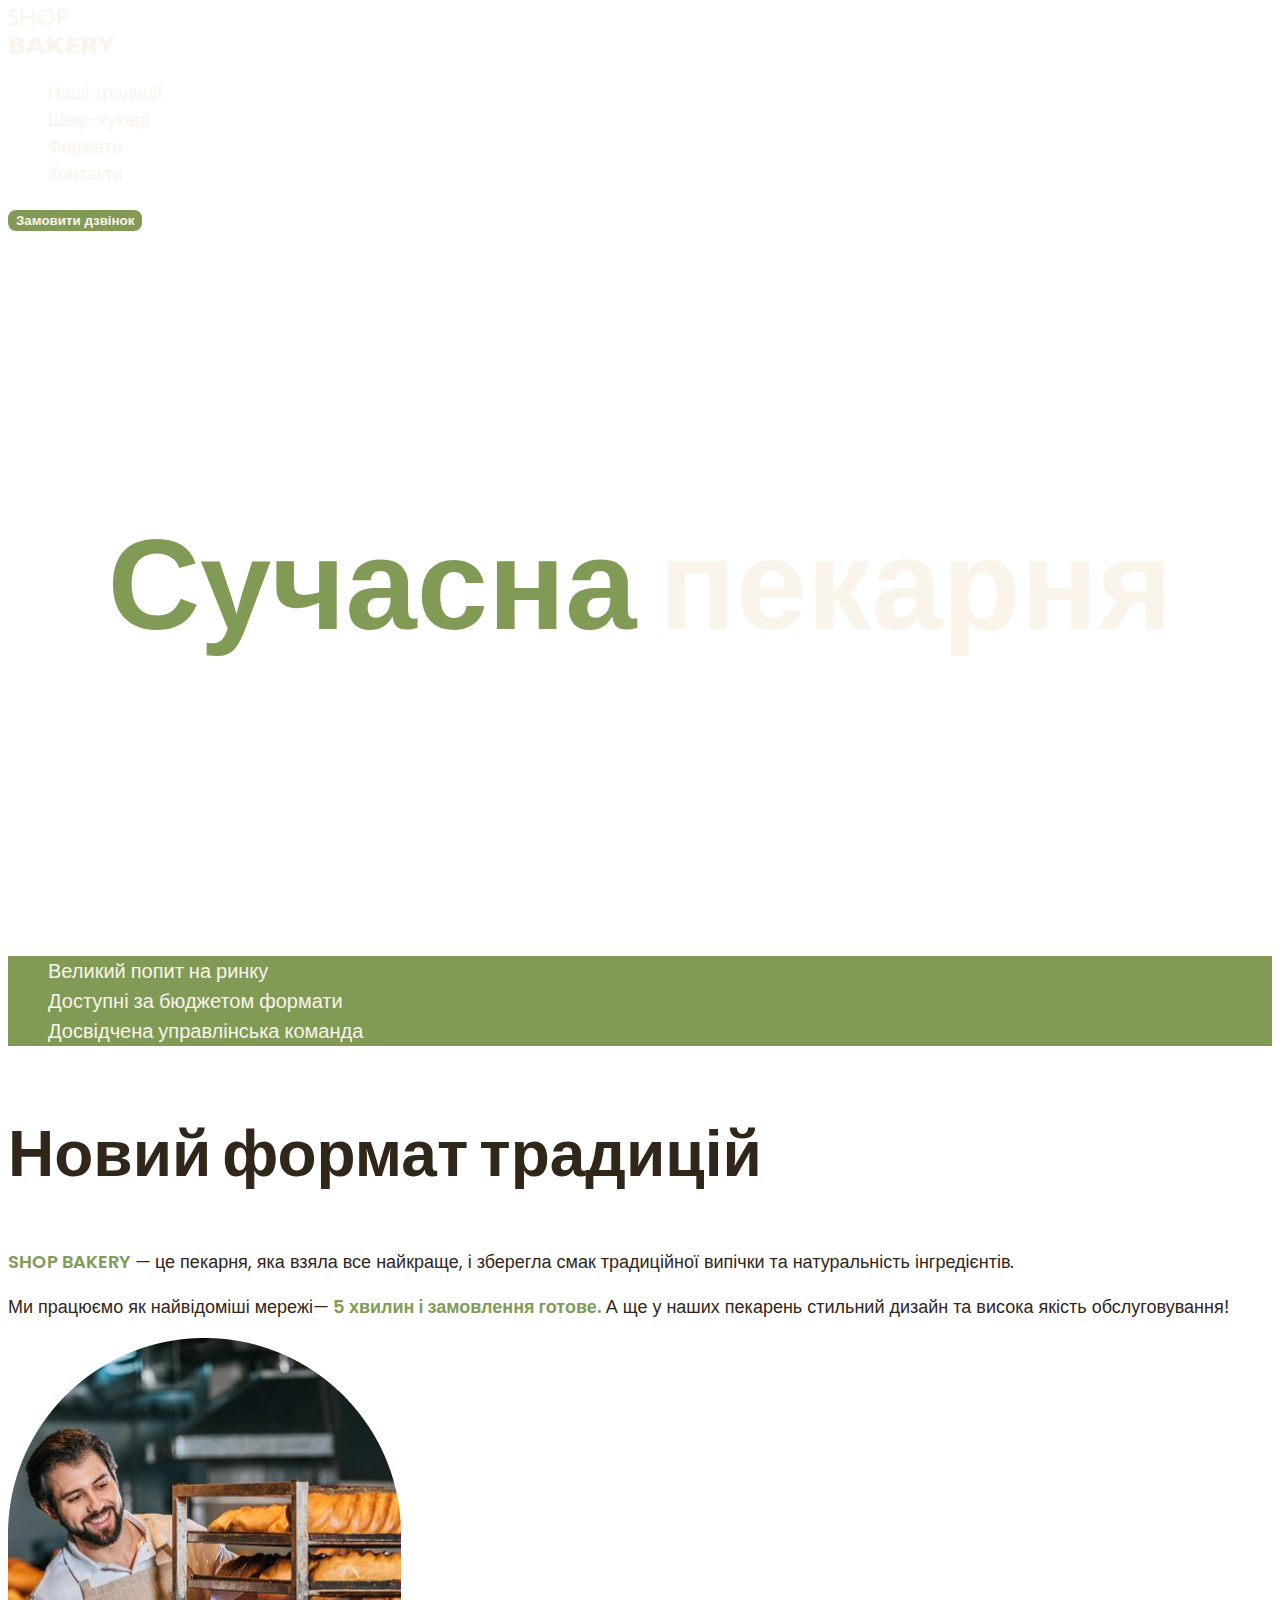
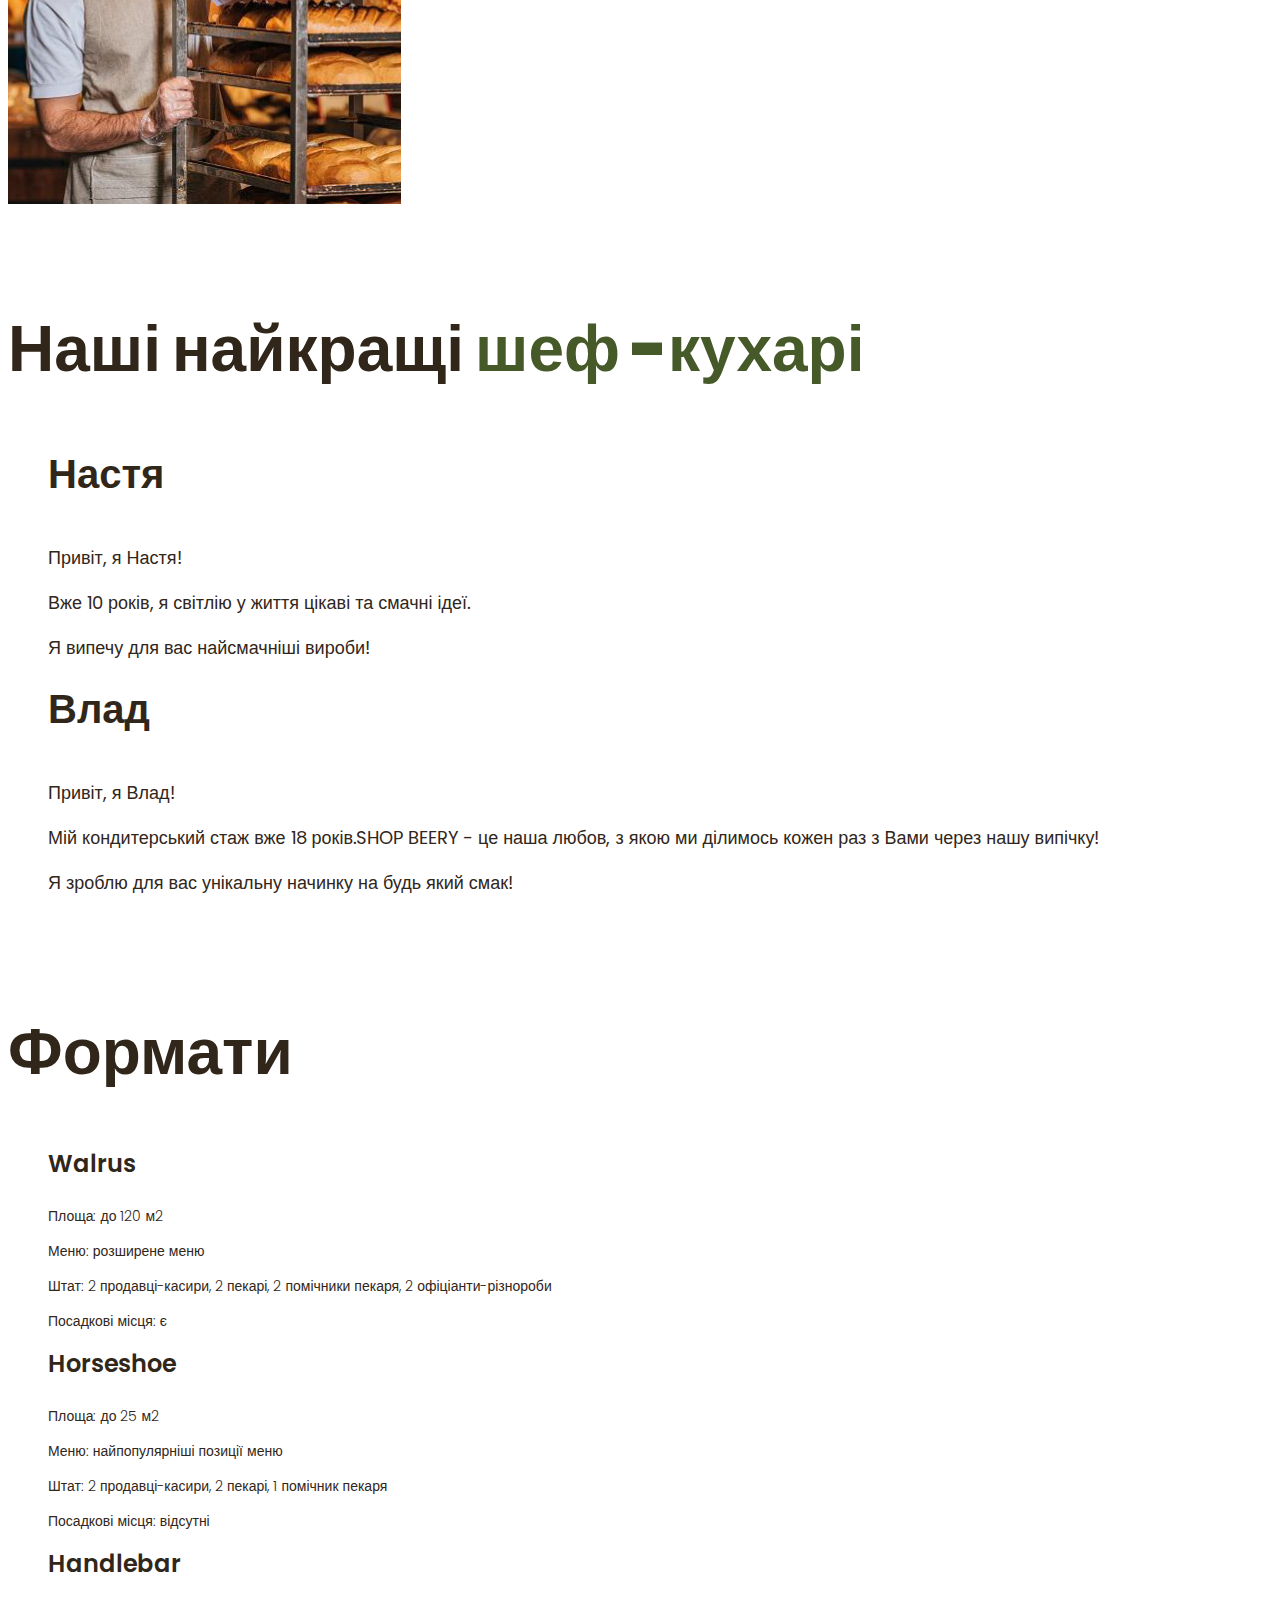
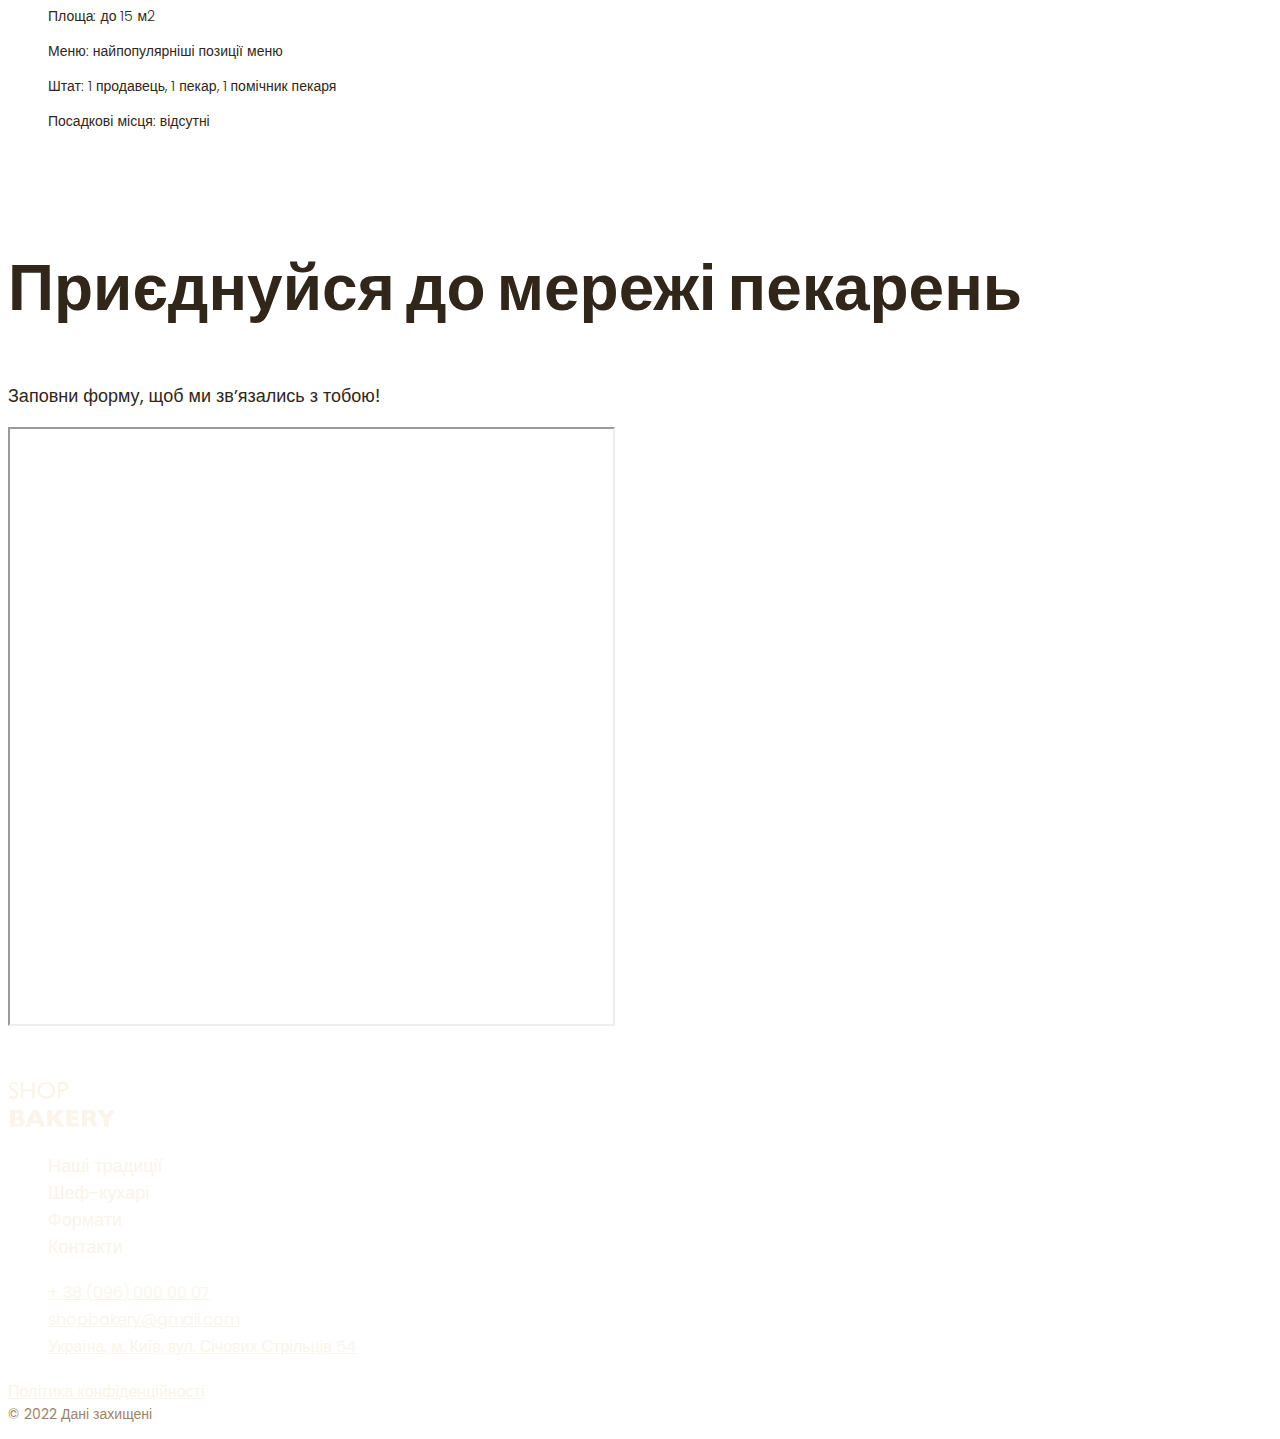
==== commit 0887fc05: "add +" ====
--- a/index.html
+++ b/index.html
@@ -28,15 +28,18 @@
     <button class='button' type='button'>Замовити дзвінок</button>
   </header>
   <main>
+    <section class='hero-section'>
+      <h1 class='hero-title'><span class='accent '>Сучасна</span> пекарня</h1>
+    </section>
     <section>
+
       <ul class='advantages-list'>
         <li class='advantages-item'>Великий попит на ринку </li>
         <li class='advantages-item'>Доступні за бюджетом формати</li>
         <li class='advantages-item'>Досвідчена управлінська команда</li>
       </ul>
-      <h1 class='hero-title'><span class='accent '>Сучасна</span> пекарня</h1>
     </section>
-    <section id='tradition-section'>
+    <section class='section' id='tradition-section'>
       <h2 class='section-title'>Новий формат традицій</h2>
       <p class='tradition-text'><span class='brand  uppercase'>shop bakery</span> — це пекарня, яка взяла все
         найкраще,
@@ -53,7 +56,7 @@
       </p>
       <img src="./images/baker-men.jpg" alt="чоловік пекар дивиться на батони">
     </section>
-    <section id='chef-section'>
+    <section class='section' id='chef-section'>
       <h2 class='section-title'>Наші найкращі
         <san class='accent'>шеф -кухарі</san>
       </h2>
@@ -82,7 +85,7 @@
         </li>
       </ul>
     </section>
-    <section id='format-section'>
+    <section class='section' id='format-section'>
       <h2 class='section-title'>Формати</h2>
       <ul>
         <li>
@@ -120,7 +123,7 @@
         </li>
       </ul>
     </section>
-    <section id='contact-section'>
+    <section class='section' id='contact-section'>
       <h2 class='section-title'>Приєднуйся до
         мережі пекарень </h2>
       <p>Заповни форму, щоб ми звʼязались з тобою!</p>
--- a/css/style.css
+++ b/css/style.css
@@ -3,6 +3,9 @@
   --color-primary-light: #faf4ea;
   --color-brand: #819b57;
   --color-brand-dark: #465929;
+}
+* {
+  block-size: border-box;
 }
 
 /* base */
@@ -17,9 +20,23 @@
   font-style: normal;
 }
 
+h1,
+h2,
+h3,
+h4,
+h5,
+h6,
+p {
+  margin-top: 0;
+}
+
 ul {
   list-style-type: none;
 }
+.section {
+  padding: 48px 0;
+}
+
 /* button */
 .button {
   color: var(--color-primary-light);
@@ -48,11 +65,16 @@
   font-weight: 600;
 }
 /* hero section */
+
+.hero-section {
+  padding: 257px 0;
+}
 .hero-title {
   color: var(--color-primary-light);
   font-weight: 900;
   text-align: center;
   font-size: 128px;
+  margin-bottom: 0;
 }
 .hero-title .accent {
   color: var(--color-brand);
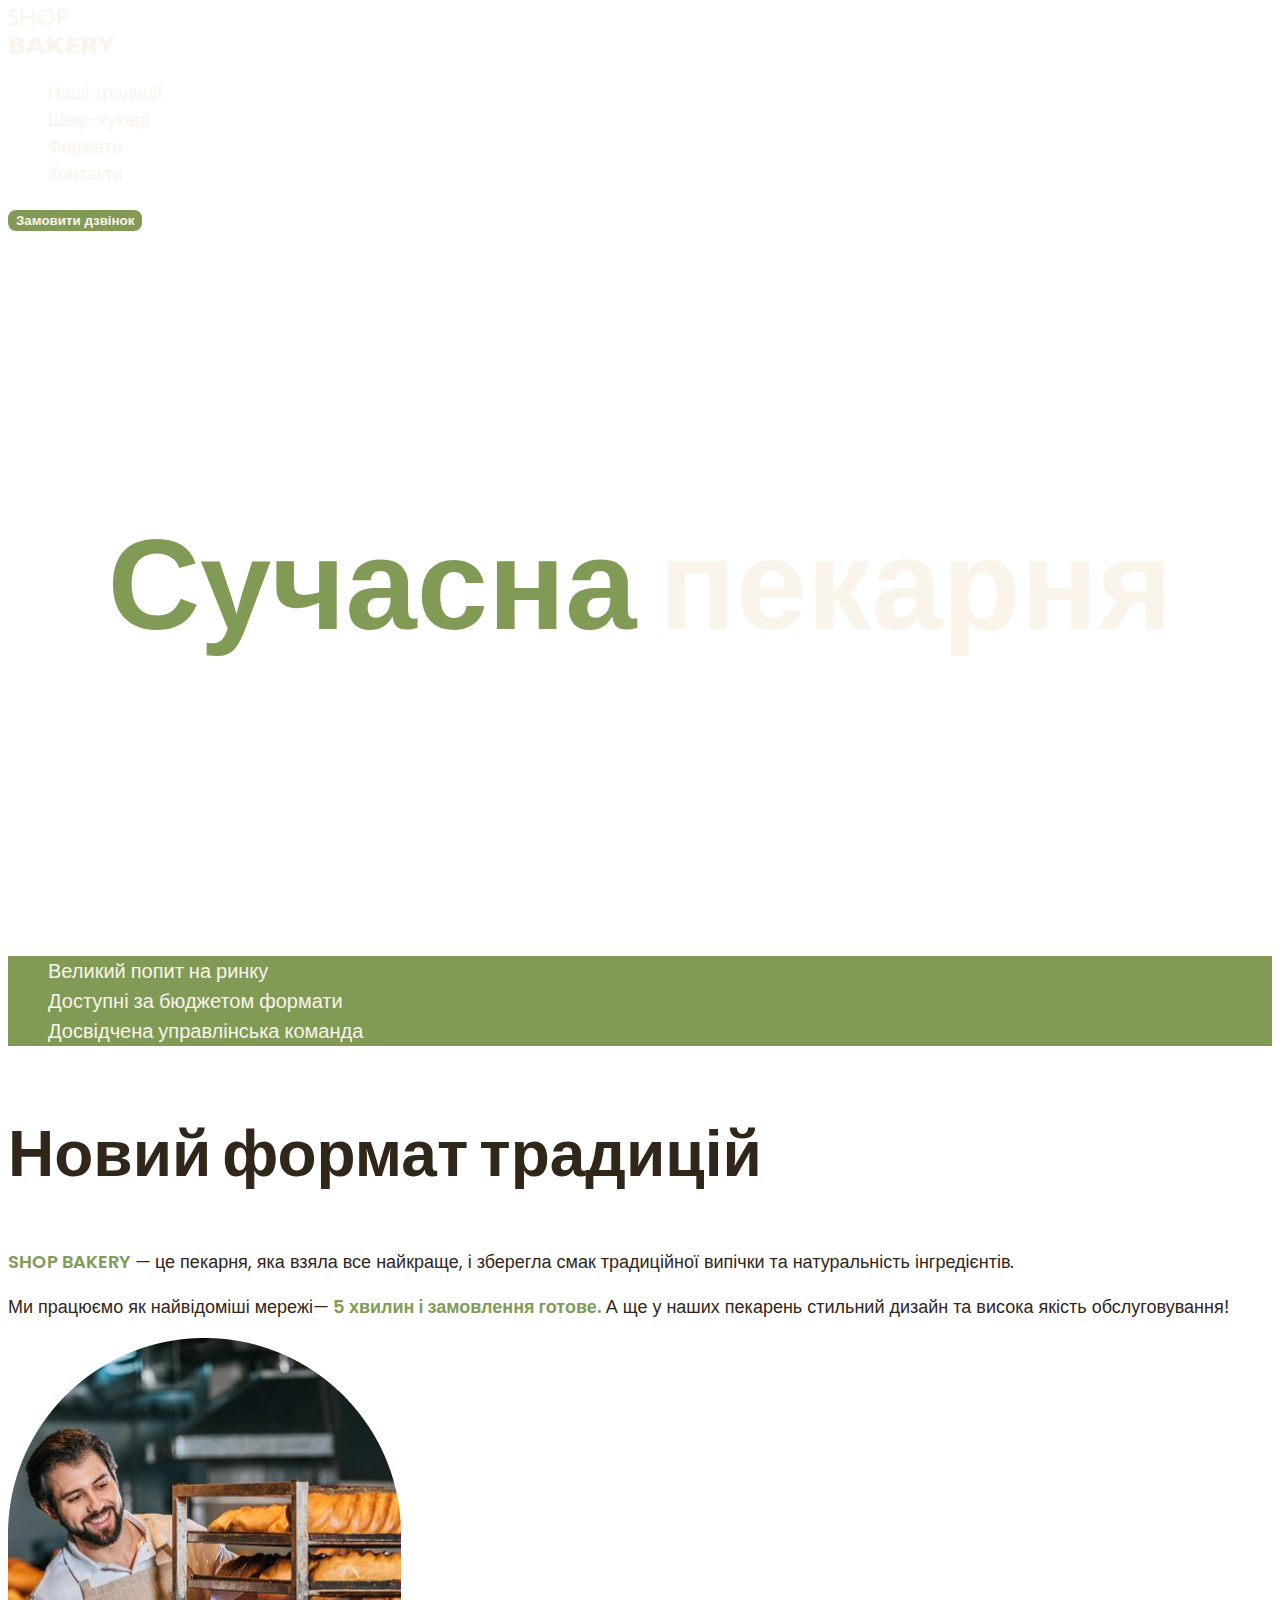
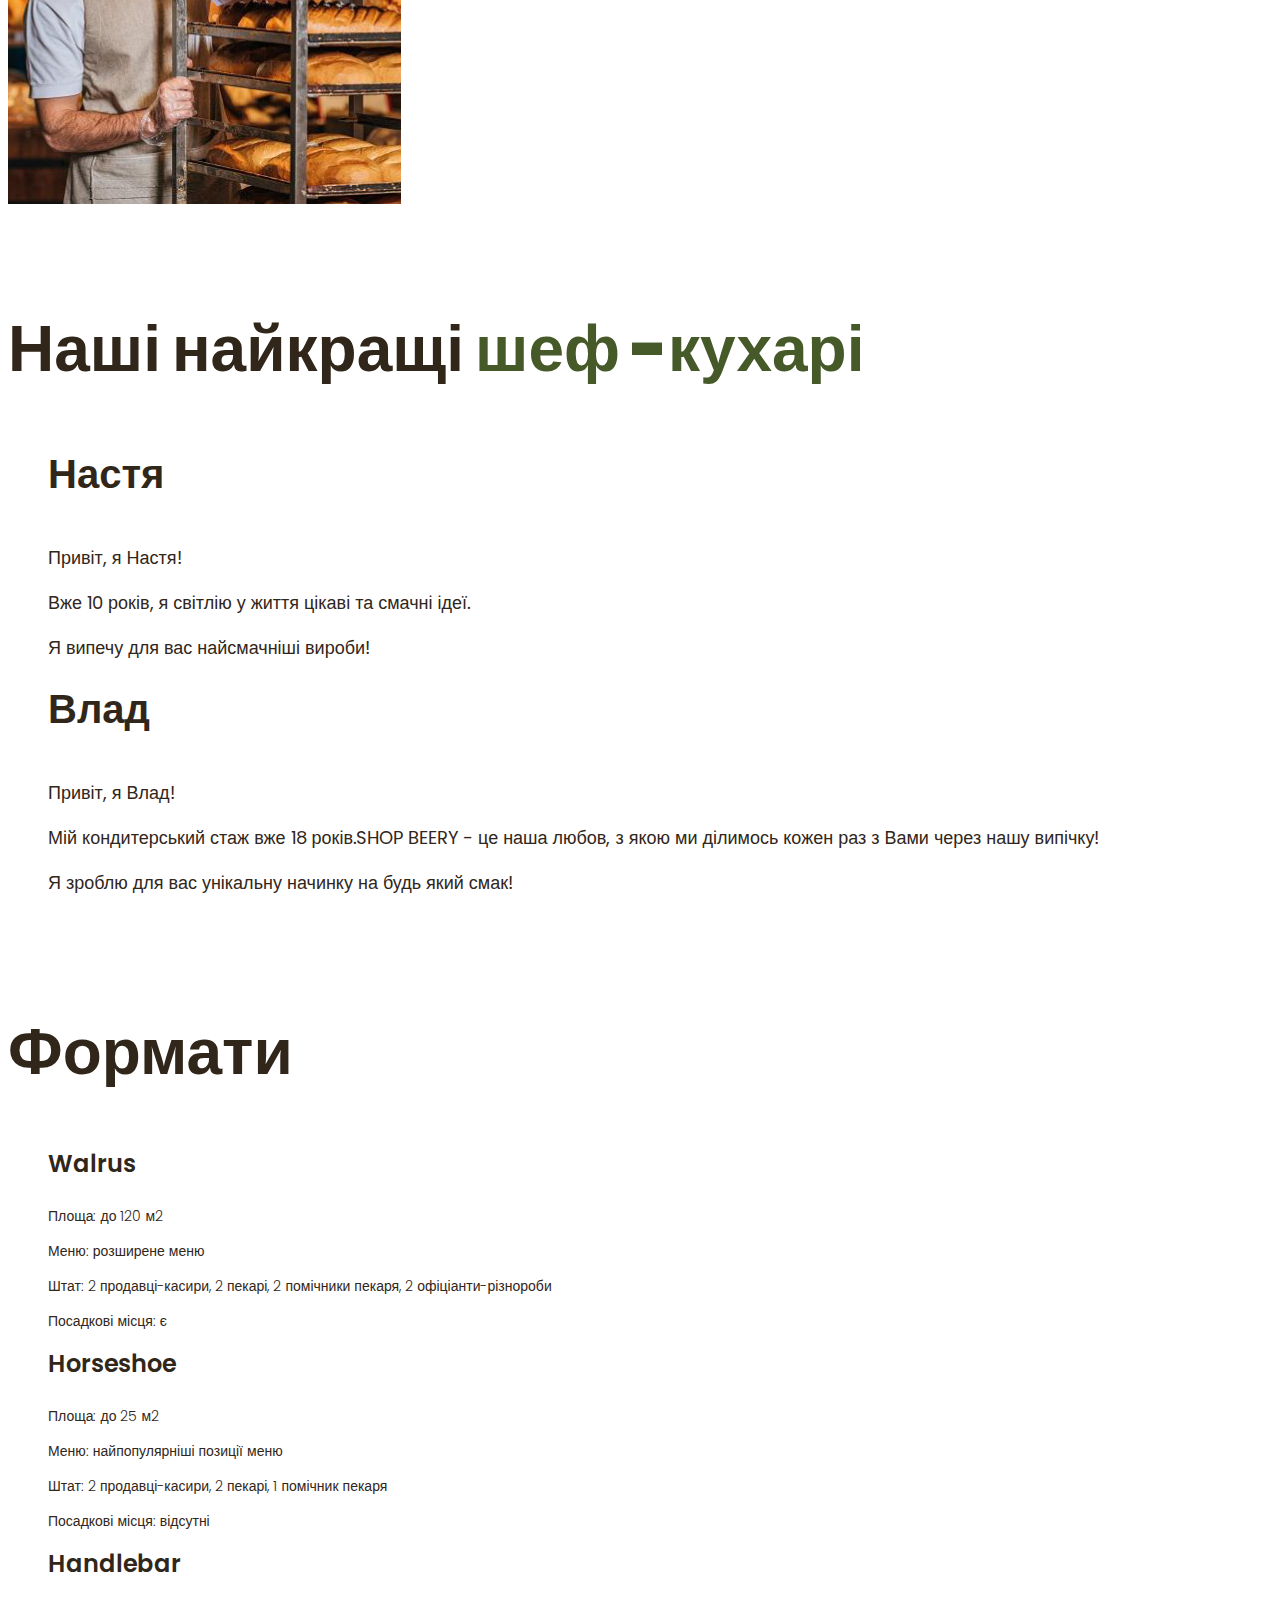
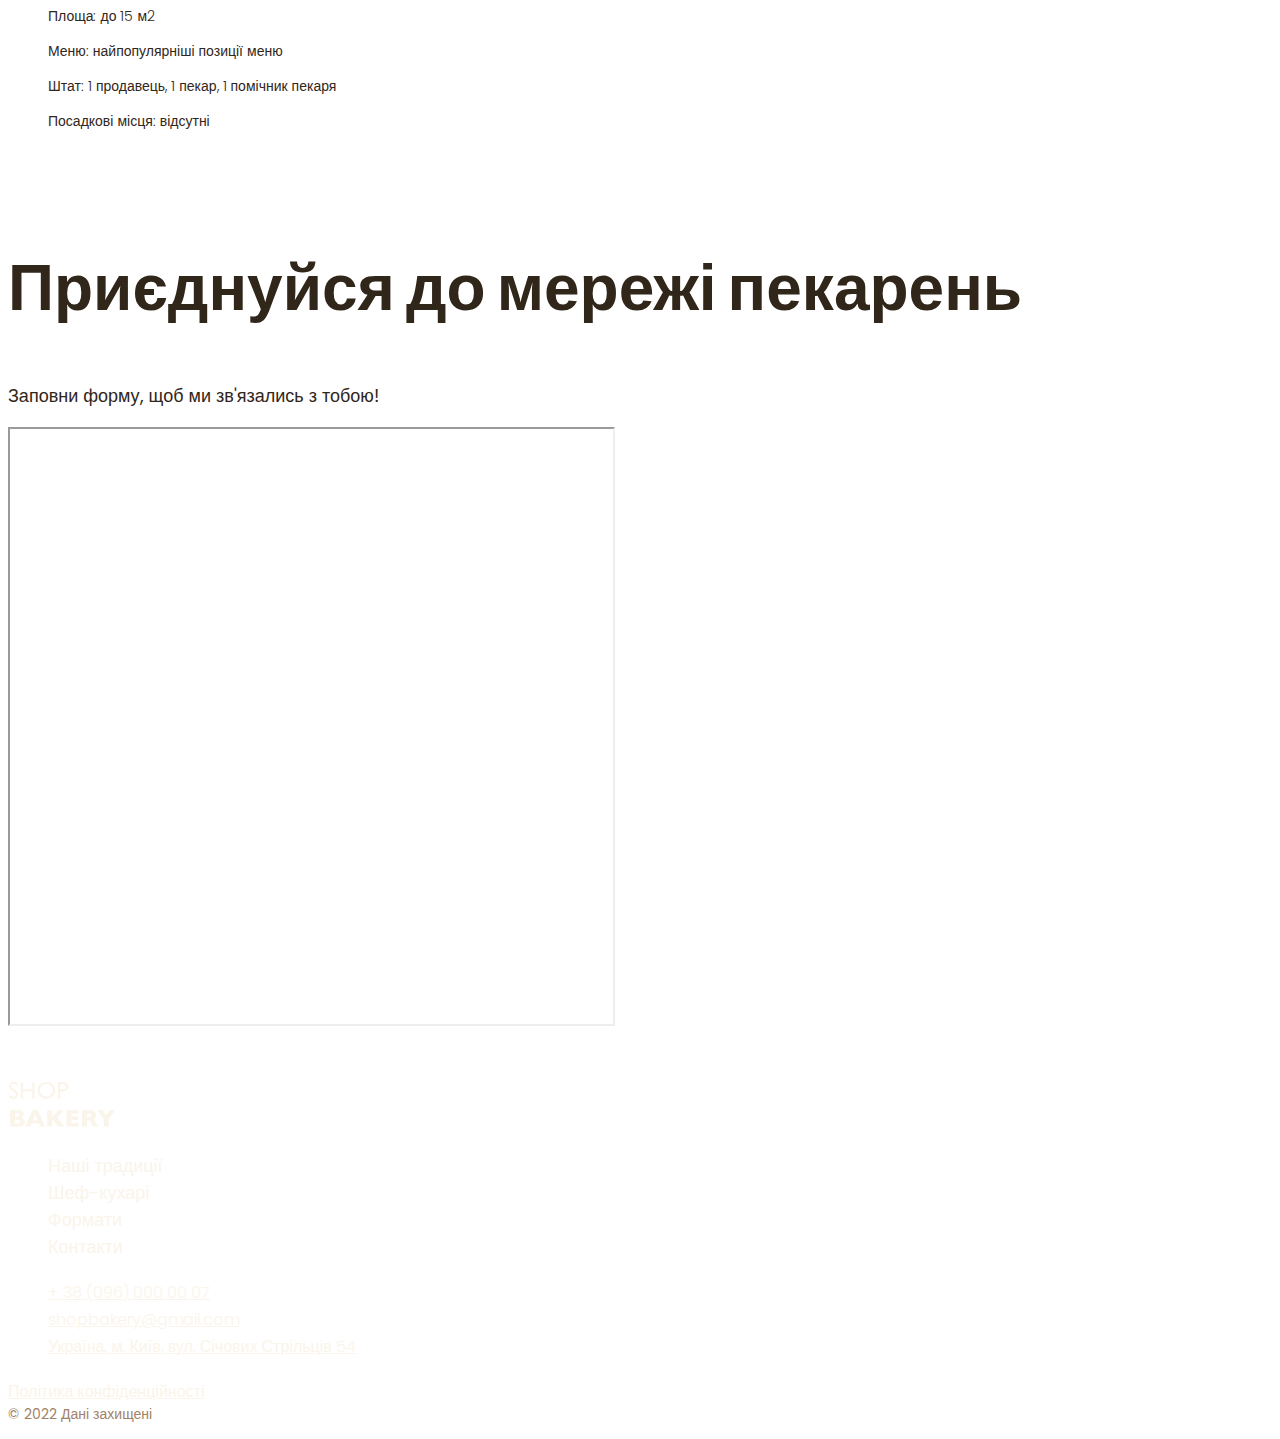
==== commit 0c8e59a1: "add "" ====
--- a/index.html
+++ b/index.html
@@ -126,7 +126,7 @@
     <section class='section' id='contact-section'>
       <h2 class='section-title'>Приєднуйся до
         мережі пекарень </h2>
-      <p>Заповни форму, щоб ми звʼязались з тобою!</p>
+      <p>Заповни форму, щоб ми зв'язались з тобою!</p>
       <iframe
         src="https://www.google.com/maps/embed?pb=!1m18!1m12!1m3!1d2540.1640531314047!2d30.491233500000003!3d50.4566697!2m3!1f0!2f0!3f0!3m2!1i1024!2i768!4f13.1!3m3!1m2!1s0x40d4ce637bfe1717%3A0x5370c2254ad1b952!2z0YPQuy4g0KHQtdGH0LXQstGL0YUg0KHRgtGA0LXQu9GM0YbQvtCyLCA1NCwg0JrQuNC10LIsIDAyMDAw!5e0!3m2!1sru!2sua!4v1699380883741!5m2!1sru!2sua"
         width="603" height="595" allowfullscreen="" loading="lazy" referrerpolicy="no-referrer-when-downgrade"></iframe>
